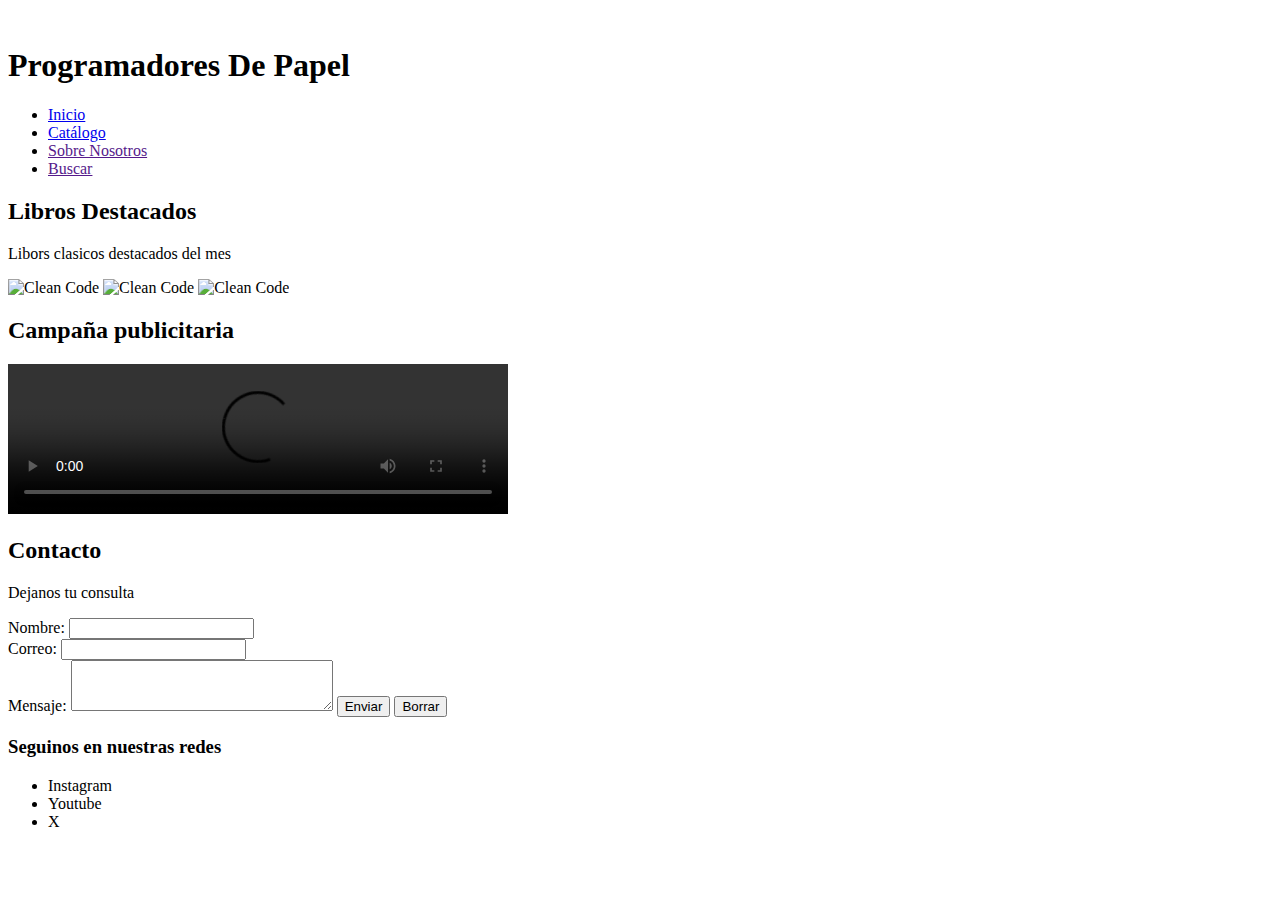
==== index.html @ 06f297eb "ajustes footer" ====
<!DOCTYPE html>
<html lang="es">

<head>
    <meta charset="UTF-8">
    <meta name="viewport" content="width=device-width, initial-scale=1.0">
    <title>Programadores De Papel</title>
</head>

<body>
<!-- HEADER -->
    <header>
        <img src="images/logoPDP.png" alt="" width="100">
        <h1>Programadores De Papel</h1>
        <nav>
            <ul>
                <li><a href="index.html">Inicio</a></li>
                <li><a href="catalogo.html">Catálogo</a></li>
                <li><a href="">Sobre Nosotros</a></li>
                <!-- <li><a href="contacto.html">Contacto</a></li> -->
                <li><a href="">Buscar</a></li>
            </ul>
        </nav>
    </header>
<!-- MAIN -->
    <main>

        <!-- Sección Libros -->
        <section id="librosDestacados">
            <h2>Libros Destacados</h2>
            <p>Libors clasicos destacados del mes</p>
            <img width="250" height="350" src="./images/01_clean_code.jpg" alt="Clean Code">
            <img width="250" height="350" src="./images/02_c_programming.jpg" alt="Clean Code">
            <img width="250" height="350" src="./images/03_pragmatic_programmer.jpg" alt="Clean Code">
        </section>

        <!-- Sección video -->
        <section id="video">
            <h2>Campaña publicitaria</h2>
            <video width="500" controls>
                <source src="videos/Book.mp4" type="video/mp4">
                <track src="videos/Book.vtt" kind="subtitles" srclang="es"
                label="Español">
            </video>
        </section>

        <!-- Sección contacto -->
        <section id="contacto">
            <h2>Contacto</h2>
            <p>Dejanos tu consulta</p>
            <!-- modify this form HTML and place wherever you want your form -->
            <form action="https://formspree.io/f/xeoqazbb" method="POST">
                <label>Nombre: <input type="text" name="name" cols="25"></label><br>
                <label>Correo:  <input type="email" name="email" cols="25"></label><br>
                <label>Mensaje: <textarea name="message" rows="3" cols="30"></textarea> </label>
            <!-- your other form fields go here -->
            <button type="submit">Enviar</button>
            <button type="reset">Borrar</button>
            </form>
        </section>

    </main>
<!-- FOOTER -->
    <footer>
        <h3>Seguinos en nuestras redes</h3>  
        <ul> 
            <li>Instagram</li>
            <li>Youtube</li>
            <li>X</li>
        </ul>
    </footer>
</body>

</html>
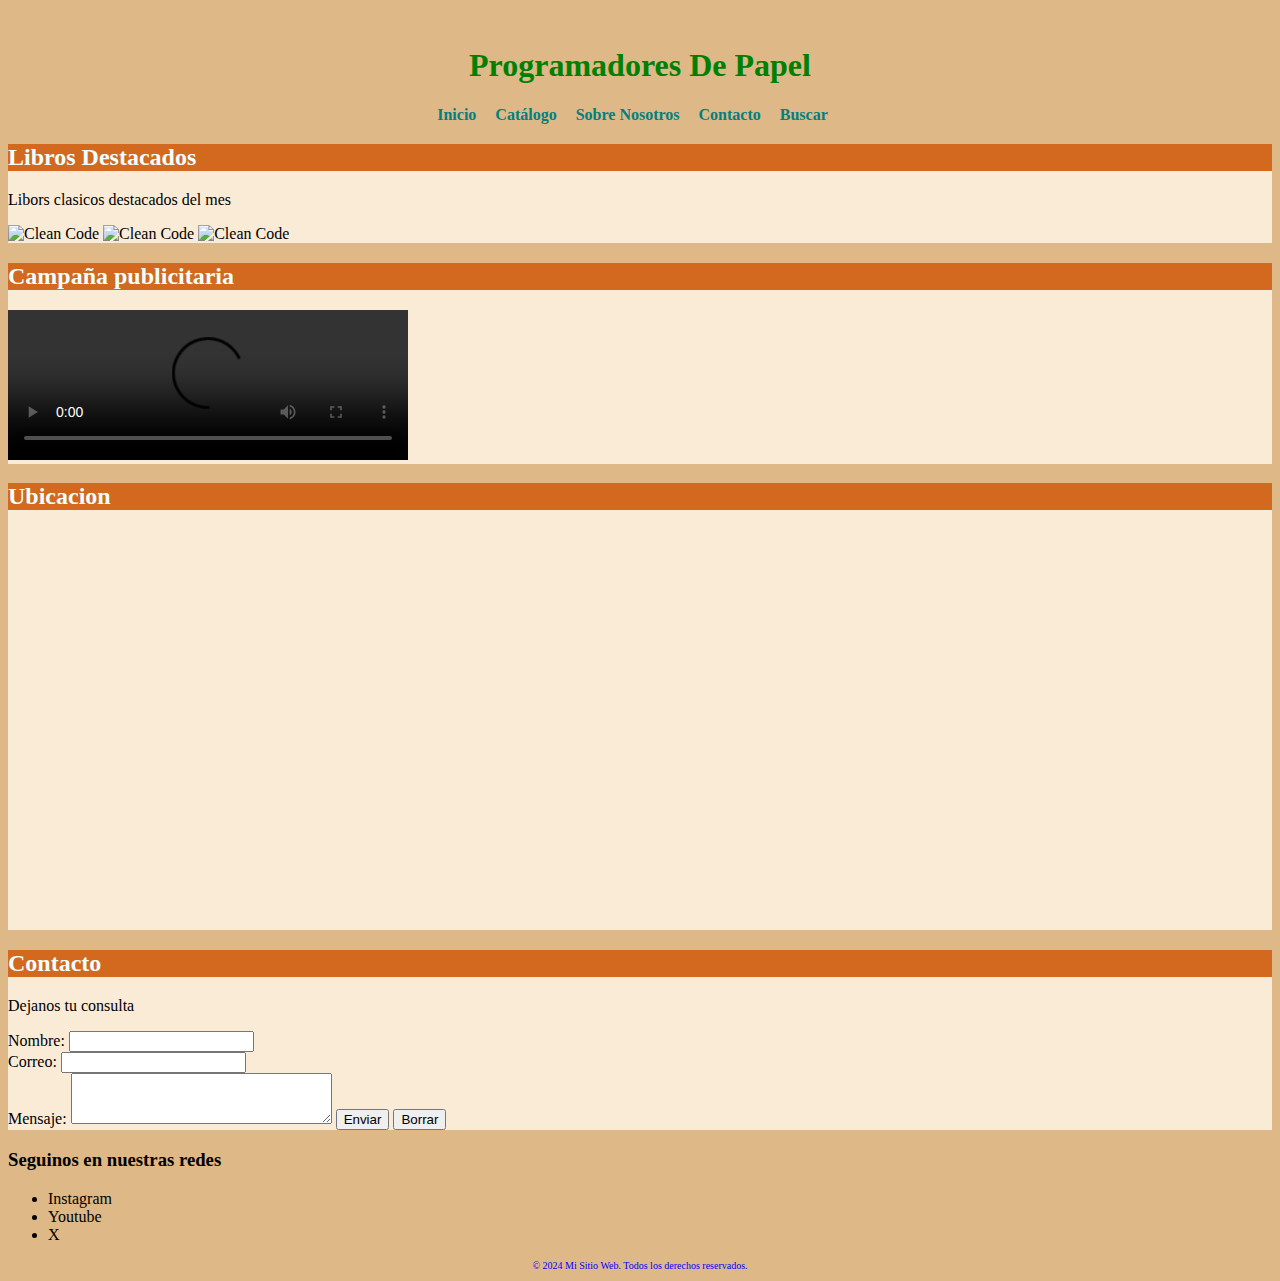
==== commit a2120de5: "se agrega ubicacion" ====
--- a/index.html
+++ b/index.html
@@ -5,6 +5,7 @@
     <meta charset="UTF-8">
     <meta name="viewport" content="width=device-width, initial-scale=1.0">
     <title>Programadores De Papel</title>
+    <link rel="stylesheet" href="styles.css">
 </head>
 
 <body>
@@ -13,12 +14,12 @@
         <img src="images/logoPDP.png" alt="" width="100">
         <h1>Programadores De Papel</h1>
         <nav>
-            <ul>
+            <ul  class="nav-list">
                 <li><a href="index.html">Inicio</a></li>
-                <li><a href="catalogo.html">Catálogo</a></li>
-                <li><a href="">Sobre Nosotros</a></li>
-                <!-- <li><a href="contacto.html">Contacto</a></li> -->
-                <li><a href="">Buscar</a></li>
+                <li><a href="#">Catálogo</a></li>
+                <li><a href="#">Sobre Nosotros</a></li>
+                <li><a href="#contacto">Contacto</a></li>
+                <li><a href="#">Buscar</a></li>
             </ul>
         </nav>
     </header>
@@ -37,11 +38,16 @@
         <!-- Sección video -->
         <section id="video">
             <h2>Campaña publicitaria</h2>
-            <video width="500" controls>
+            <video width="400" controls>
                 <source src="videos/Book.mp4" type="video/mp4">
                 <track src="videos/Book.vtt" kind="subtitles" srclang="es"
                 label="Español">
             </video>
+        </section>
+
+        <section>
+            <h2>Ubicacion</h2>
+            <div class="mapouter"><div class="gmap_canvas"><iframe width="400" height="400" id="gmap_canvas" src="https://maps.google.com/maps?q=Av.%20Rivadavia%206527/29/31,%20C1406%20GLI,%20Cdad.%20Aut%C3%B3noma%20de%20Buenos%20Aires&t=&z=13&ie=UTF8&iwloc=&output=embed" frameborder="0" scrolling="no" marginheight="0" marginwidth="0"></iframe><a href="https://123movies-to.org"></a><br><style>.mapouter{position:relative;text-align:right;height:400px;width:400px;}</style><a href="https://www.embedgooglemap.net"></a><style>.gmap_canvas {overflow:hidden;background:none!important;height:400px;width:400px;}</style></div></div>
         </section>
 
         <!-- Sección contacto -->
@@ -68,6 +74,7 @@
             <li>Youtube</li>
             <li>X</li>
         </ul>
+        <p>© 2024 Mi Sitio Web. Todos los derechos reservados.</p>
     </footer>
 </body>
 
--- a/styles.css
+++ b/styles.css
@@ -0,0 +1,46 @@
+
+
+body {
+    background-color: burlywood;
+}
+
+
+h1 {
+    color: green;
+}
+
+header {
+    text-align: center;
+}
+
+footer p {
+    color: blue;
+    font-size: 10px;
+    text-align: center;
+}
+
+.nav-list {
+    list-style-type: none;
+    padding: 0;
+}
+
+nav ul li {
+    display: inline;
+    margin-right: 15px;
+}
+
+nav a {
+    text-decoration: none;
+    color: teal;
+    font-weight: bold;
+}
+
+section {
+    background-color: antiquewhite;
+}
+
+h2 {
+    background-color:chocolate;
+    color:azure;
+
+}
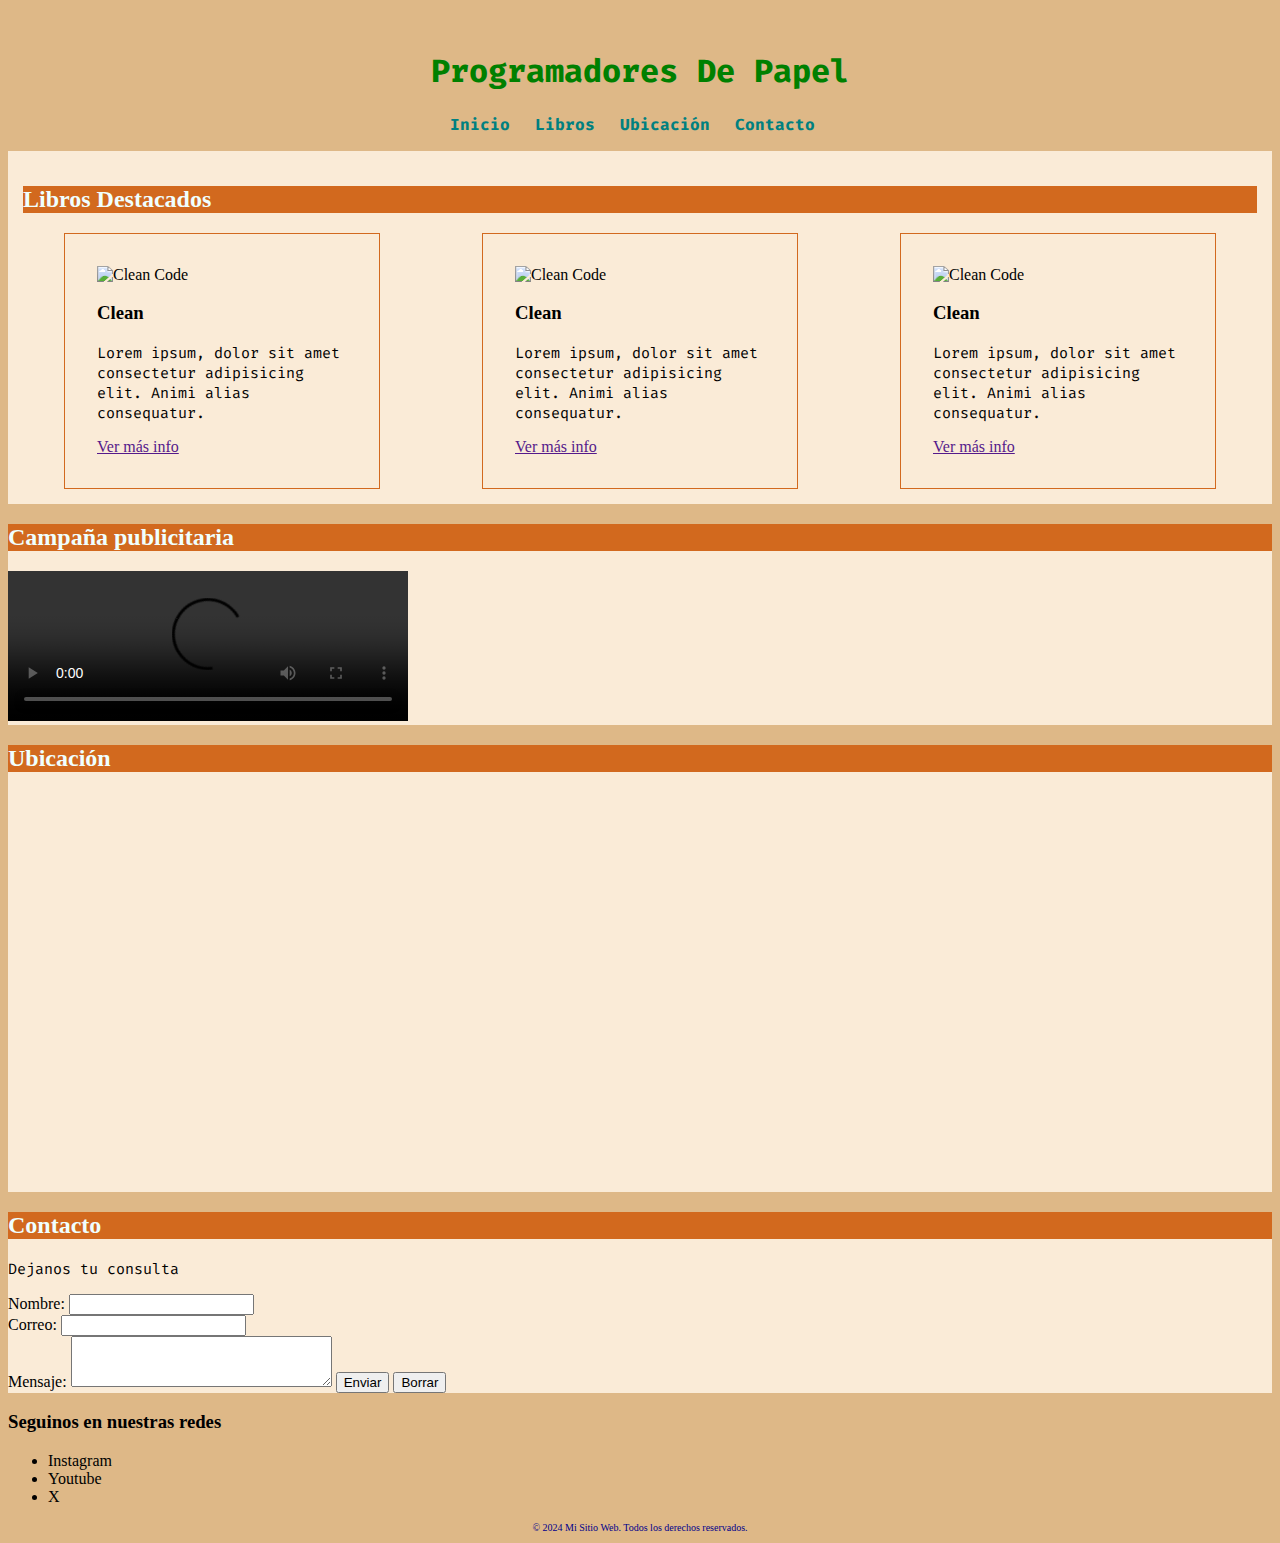
==== commit cb85d585: "se agregan fuentes" ====
--- a/index.html
+++ b/index.html
@@ -4,50 +4,98 @@
 <head>
     <meta charset="UTF-8">
     <meta name="viewport" content="width=device-width, initial-scale=1.0">
+
+    <link rel="preconnect" href="https://fonts.googleapis.com">
+    <link rel="preconnect" href="https://fonts.gstatic.com" crossorigin>
+    <link href="https://fonts.googleapis.com/css2?family=Fira+Code:wght@300..700&display=swap" rel="stylesheet">
+
+    <link rel="stylesheet" href="styles.css">
+
     <title>Programadores De Papel</title>
-    <link rel="stylesheet" href="styles.css">
 </head>
 
 <body>
-<!-- HEADER -->
+
+    <!-- HEADER -->
     <header>
         <img src="images/logoPDP.png" alt="" width="100">
-        <h1>Programadores De Papel</h1>
+        <h1 >Programadores De Papel</h1>
         <nav>
-            <ul  class="nav-list">
+            <ul class="nav-list">
                 <li><a href="index.html">Inicio</a></li>
-                <li><a href="#">Catálogo</a></li>
-                <li><a href="#">Sobre Nosotros</a></li>
+                <li><a href="#libos">Libros</a></li>
+                <li><a href="#ubicacion">Ubicación</a></li>
                 <li><a href="#contacto">Contacto</a></li>
-                <li><a href="#">Buscar</a></li>
+                <!-- <li><a href="#">Buscar</a></li> -->
             </ul>
         </nav>
     </header>
-<!-- MAIN -->
+
+    <!-- MAIN -->
     <main>
 
-        <!-- Sección Libros -->
-        <section id="librosDestacados">
+        <!-- Sección Destacados -->
+        <section id="libros">
             <h2>Libros Destacados</h2>
-            <p>Libors clasicos destacados del mes</p>
-            <img width="250" height="350" src="./images/01_clean_code.jpg" alt="Clean Code">
-            <img width="250" height="350" src="./images/02_c_programming.jpg" alt="Clean Code">
-            <img width="250" height="350" src="./images/03_pragmatic_programmer.jpg" alt="Clean Code">
+            <div class="tarjetas">
+                <div class="tarjeta">
+                    <img src="./images/01_clean_code.jpg" alt="Clean Code">
+                    <h3>Clean</h3>
+                    <p>Lorem ipsum, dolor sit amet consectetur adipisicing elit. Animi alias consequatur.</p>
+                    <a href="">Ver más info</a>
+                </div>
+
+                <div class="tarjeta">
+                    <img src="./images/02_c_programming.jpg" alt="Clean Code">
+                    <h3>Clean</h3>
+                    <p>Lorem ipsum, dolor sit amet consectetur adipisicing elit. Animi alias consequatur.</p>
+                    <a href="">Ver más info</a>
+                </div>
+
+                <div class="tarjeta">
+                    <img src="./images/03_pragmatic_programmer.jpg" alt="Clean Code">
+                    <h3>Clean</h3>
+                    <p>Lorem ipsum, dolor sit amet consectetur adipisicing elit. Animi alias consequatur.</p>
+                    <a href="">Ver más info</a>
+                </div>
+            </div>
         </section>
 
-        <!-- Sección video -->
+        <!-- Sección Video -->
         <section id="video">
             <h2>Campaña publicitaria</h2>
             <video width="400" controls>
                 <source src="videos/Book.mp4" type="video/mp4">
-                <track src="videos/Book.vtt" kind="subtitles" srclang="es"
-                label="Español">
+                <track src="videos/Book.vtt" kind="subtitles" srclang="es" label="Español"></div>
             </video>
         </section>
 
-        <section>
-            <h2>Ubicacion</h2>
-            <div class="mapouter"><div class="gmap_canvas"><iframe width="400" height="400" id="gmap_canvas" src="https://maps.google.com/maps?q=Av.%20Rivadavia%206527/29/31,%20C1406%20GLI,%20Cdad.%20Aut%C3%B3noma%20de%20Buenos%20Aires&t=&z=13&ie=UTF8&iwloc=&output=embed" frameborder="0" scrolling="no" marginheight="0" marginwidth="0"></iframe><a href="https://123movies-to.org"></a><br><style>.mapouter{position:relative;text-align:right;height:400px;width:400px;}</style><a href="https://www.embedgooglemap.net"></a><style>.gmap_canvas {overflow:hidden;background:none!important;height:400px;width:400px;}</style></div></div>
+        <!-- Sección Ubicacion -->
+        <section id="ubicacion">
+            <h2>Ubicación</h2>
+            <div class="mapouter">
+                <div class="gmap_canvas"><iframe width="400" height="400" id="gmap_canvas"
+                        src="https://maps.google.com/maps?q=Av.%20Rivadavia%206527/29/31,%20C1406%20GLI,%20Cdad.%20Aut%C3%B3noma%20de%20Buenos%20Aires&t=&z=13&ie=UTF8&iwloc=&output=embed"
+                        frameborder="0" scrolling="no" marginheight="0" marginwidth="0"></iframe><a
+                        href="https://123movies-to.org"></a><br>
+                    <style>
+                        .mapouter {
+                            position: relative;
+                            text-align: right;
+                            height: 400px;
+                            width: 400px;
+                        }
+                    </style><a href="https://www.embedgooglemap.net"></a>
+                    <style>
+                        .gmap_canvas {
+                            overflow: hidden;
+                            background: none !important;
+                            height: 400px;
+                            width: 400px;
+                        }
+                    </style>
+                </div>
+            </div>
         </section>
 
         <!-- Sección contacto -->
@@ -57,19 +105,20 @@
             <!-- modify this form HTML and place wherever you want your form -->
             <form action="https://formspree.io/f/xeoqazbb" method="POST">
                 <label>Nombre: <input type="text" name="name" cols="25"></label><br>
-                <label>Correo:  <input type="email" name="email" cols="25"></label><br>
+                <label>Correo: <input type="email" name="email" cols="25"></label><br>
                 <label>Mensaje: <textarea name="message" rows="3" cols="30"></textarea> </label>
-            <!-- your other form fields go here -->
-            <button type="submit">Enviar</button>
-            <button type="reset">Borrar</button>
+                <!-- your other form fields go here -->
+                <button type="submit">Enviar</button>
+                <button type="reset">Borrar</button>
             </form>
         </section>
 
     </main>
-<!-- FOOTER -->
+
+    <!-- FOOTER -->
     <footer>
-        <h3>Seguinos en nuestras redes</h3>  
-        <ul> 
+        <h3>Seguinos en nuestras redes</h3>
+        <ul>
             <li>Instagram</li>
             <li>Youtube</li>
             <li>X</li>
--- a/styles.css
+++ b/styles.css
@@ -1,46 +1,76 @@
-
-
 body {
-    background-color: burlywood;
+  background-color: burlywood;
 }
 
-
 h1 {
-    color: green;
+  color: green;
 }
 
 header {
-    text-align: center;
+  text-align: center;
 }
 
 footer p {
-    color: blue;
-    font-size: 10px;
-    text-align: center;
+  color: darkblue;
+  font-size: 10px;
+  text-align: center;
 }
 
 .nav-list {
-    list-style-type: none;
-    padding: 0;
+  list-style-type: none;
+  padding: 0;
 }
 
 nav ul li {
-    display: inline;
-    margin-right: 15px;
+  display: inline;
+  margin-right: 15px;
 }
 
 nav a {
-    text-decoration: none;
-    color: teal;
-    font-weight: bold;
+  text-decoration: none;
+  color: teal;
+  font-weight: bold;
 }
 
 section {
-    background-color: antiquewhite;
+  background-color: antiquewhite;
 }
 
 h2 {
-    background-color:chocolate;
-    color:azure;
+  background-color: chocolate;
+  color: azure;
+}
 
+#libros {
+  margin-top: 5px;
+  padding: 15px;
 }
+
+#libros img {
+  /* width: 250px; */
+  height: 350px;
+  width: 100%;
+}
+
+.tarjetas {
+  display: flex;
+  /* flex-direction: row; */
+  flex-wrap: wrap;
+  justify-content: space-around;
+  gap: 20px;
+}
+
+.tarjeta {
+  border: 1px solid chocolate;
+  padding: 2rem;
+  width: 250px;
+}
+
+header{
+    font-family: "Fira Code", monospace;
+  }
+
+main p {
+    font-family: "Fira Code", monospace;
+    font-size: 15px;
+}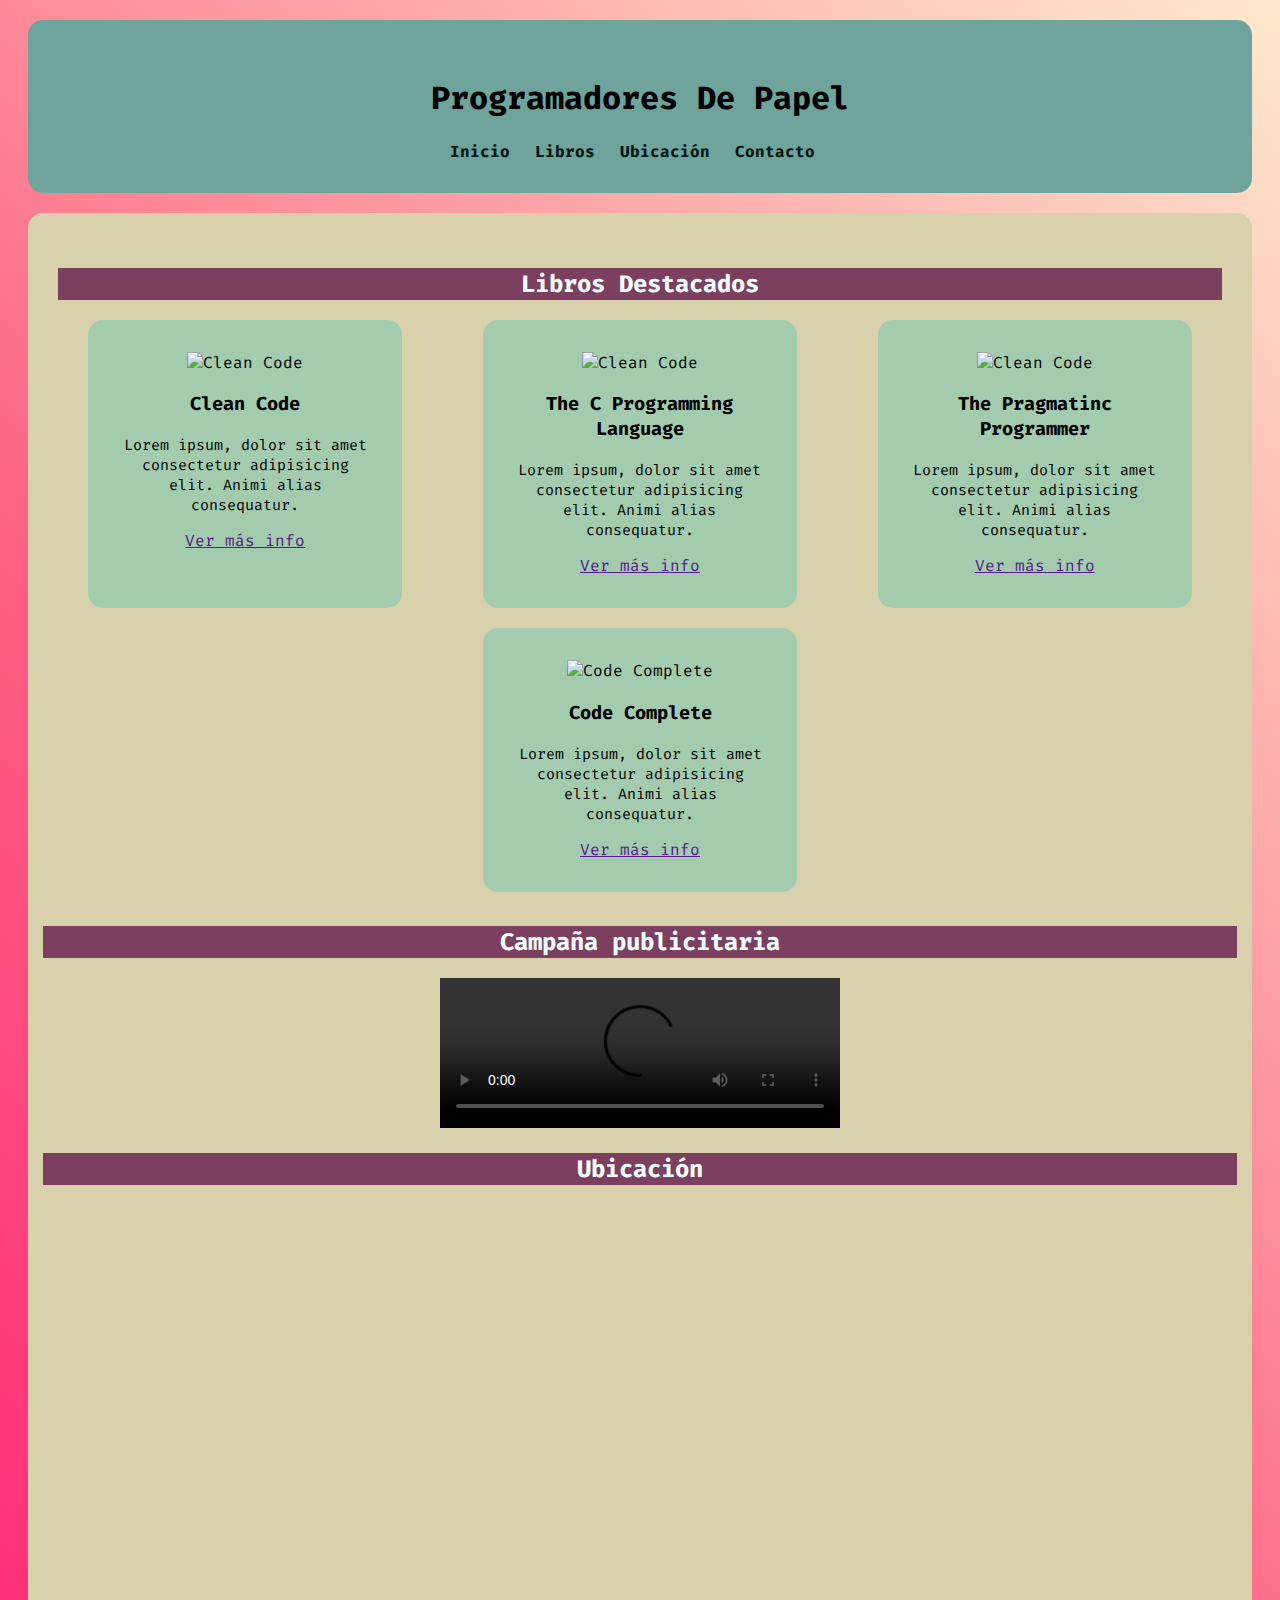
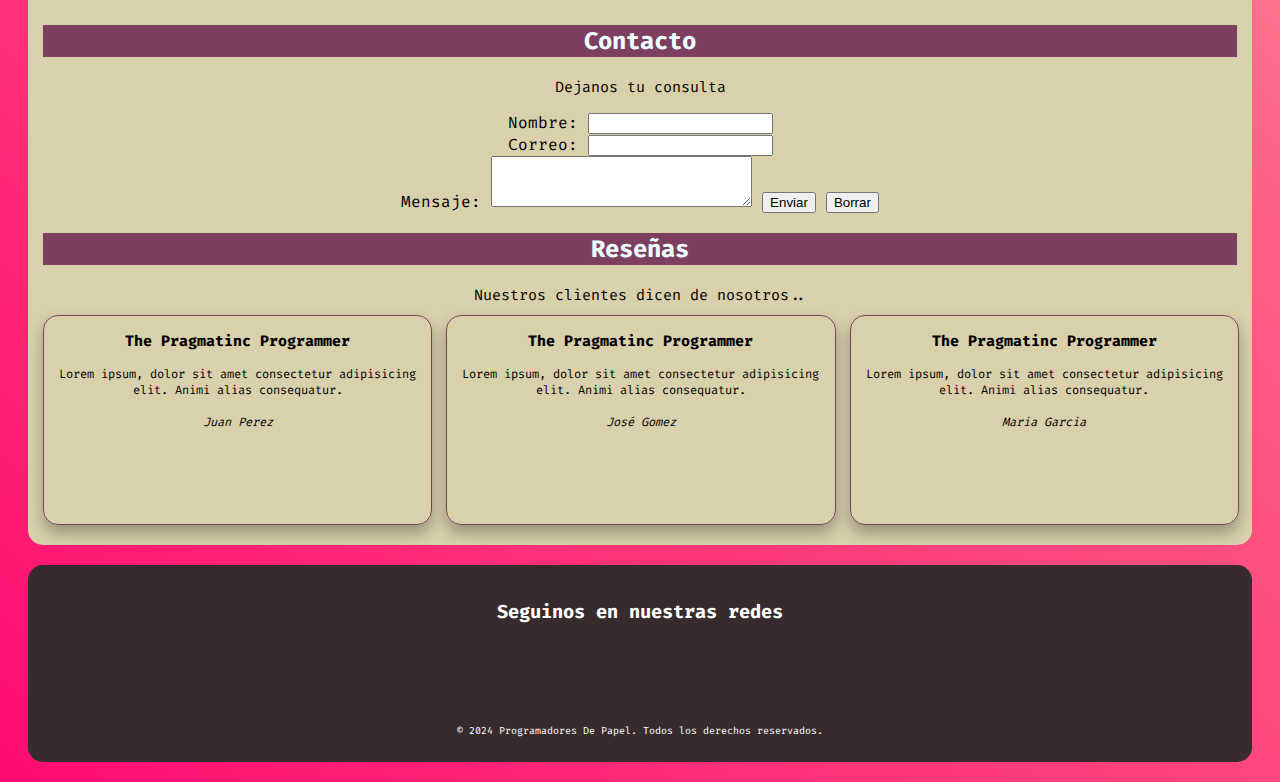
==== commit e535b778: "ajustes css" ====
--- a/index.html
+++ b/index.html
@@ -8,6 +8,8 @@
     <link rel="preconnect" href="https://fonts.googleapis.com">
     <link rel="preconnect" href="https://fonts.gstatic.com" crossorigin>
     <link href="https://fonts.googleapis.com/css2?family=Fira+Code:wght@300..700&display=swap" rel="stylesheet">
+
+    <link rel="stylesheet" href="https://cdnjs.cloudflare.com/ajax/libs/font-awesome/6.6.0/css/all.min.css" integrity="sha512-Kc323vGBEqzTmouAECnVceyQqyqdsSiqLQISBL29aUW4U/M7pSPA/gEUZQqv1cwx4OnYxTxve5UMg5GT6L4JJg==" crossorigin="anonymous" referrerpolicy="no-referrer" />
 
     <link rel="stylesheet" href="styles.css">
 
@@ -40,21 +42,28 @@
             <div class="tarjetas">
                 <div class="tarjeta">
                     <img src="./images/01_clean_code.jpg" alt="Clean Code">
-                    <h3>Clean</h3>
+                    <h3>Clean Code</h3>
                     <p>Lorem ipsum, dolor sit amet consectetur adipisicing elit. Animi alias consequatur.</p>
                     <a href="">Ver más info</a>
                 </div>
 
                 <div class="tarjeta">
                     <img src="./images/02_c_programming.jpg" alt="Clean Code">
-                    <h3>Clean</h3>
+                    <h3>The C Programming Language</h3>
                     <p>Lorem ipsum, dolor sit amet consectetur adipisicing elit. Animi alias consequatur.</p>
                     <a href="">Ver más info</a>
                 </div>
 
                 <div class="tarjeta">
                     <img src="./images/03_pragmatic_programmer.jpg" alt="Clean Code">
-                    <h3>Clean</h3>
+                    <h3>The Pragmatinc Programmer</h3>
+                    <p>Lorem ipsum, dolor sit amet consectetur adipisicing elit. Animi alias consequatur.</p>
+                    <a href="">Ver más info</a>
+                </div>
+
+                <div class="tarjeta">
+                    <img src="./images/04_code_complete.jpg" alt="Code Complete">
+                    <h3>Code Complete</h3>
                     <p>Lorem ipsum, dolor sit amet consectetur adipisicing elit. Animi alias consequatur.</p>
                     <a href="">Ver más info</a>
                 </div>
@@ -66,7 +75,7 @@
             <h2>Campaña publicitaria</h2>
             <video width="400" controls>
                 <source src="videos/Book.mp4" type="video/mp4">
-                <track src="videos/Book.vtt" kind="subtitles" srclang="es" label="Español"></div>
+                <track src="videos/Book.vtt" kind="subtitles" srclang="es" label="Etarjetasspañol"></div>
             </video>
         </section>
 
@@ -113,18 +122,49 @@
             </form>
         </section>
 
+
+        <section>
+            <h2>Reseñas</h2>
+            <p>Nuestros clientes dicen de nosotros..</p>
+            <div class="reseñas">
+
+                <div class="reseña">
+                    <h3>The Pragmatinc Programmer</h3>
+                    <p>Lorem ipsum, dolor sit amet consectetur adipisicing elit. Animi alias consequatur.</p>
+                    <cite>Juan Perez</cite>
+                </div>
+
+                <div class="reseña">
+                    <h3>The Pragmatinc Programmer</h3>
+                    <p>Lorem ipsum, dolor sit amet consectetur adipisicing elit. Animi alias consequatur.</p>
+                    <cite>José Gomez</cite>
+                </div>
+
+                <div class="reseña">
+                    <h3>The Pragmatinc Programmer</h3>
+                    <p>Lorem ipsum, dolor sit amet consectetur adipisicing elit. Animi alias consequatur.</p>
+                    <cite>Maria Garcia</cite>
+                </div>
+            </div>
+
+            </div>
+        </section>
+
     </main>
 
     <!-- FOOTER -->
     <footer>
         <h3>Seguinos en nuestras redes</h3>
-        <ul>
-            <li>Instagram</li>
-            <li>Youtube</li>
-            <li>X</li>
-        </ul>
-        <p>© 2024 Mi Sitio Web. Todos los derechos reservados.</p>
+
+        <div class="redes">
+            <ul>
+                <li><i class="fa-brands fa-square-x-twitter"></i> </li>
+                <li><i class="fa-brands fa-square-instagram"></i> </li>
+                <li><i class="fa-brands fa-youtube"> </i> </li>
+                <li><i class="fa-brands fa-linkedin"></i> </i> </li>
+             </ul>
+        </div>
+        <p>© 2024 Programadores De Papel. Todos los derechos reservados.</p>
     </footer>
 </body>
-
 </html>--- a/styles.css
+++ b/styles.css
@@ -1,19 +1,24 @@
 body {
-  background-color: burlywood;
+  /* background-color: burlywood; */
+  /* background: linear-gradient(to right, #ff7e5f, #feb47b); */
+  background: linear-gradient(45deg, #ff0c71, #fd6084, #ffeacc);
+  font-family: "Fira Code", monospace;
+}
+
+
+/* ----------------------- header ----------------------- */
+
+header {
+  text-align: center;
+  margin: 20px;
+  padding: 15px;
+  border: 2px;
+  background-color: #6ea49b;
+  border-radius: 15px;
 }
 
 h1 {
-  color: green;
-}
-
-header {
-  text-align: center;
-}
-
-footer p {
-  color: darkblue;
-  font-size: 10px;
-  text-align: center;
+  color:black;
 }
 
 .nav-list {
@@ -28,16 +33,27 @@
 
 nav a {
   text-decoration: none;
-  color: teal;
+  color: rgb(2, 22, 22);
   font-weight: bold;
 }
 
-section {
-  background-color: antiquewhite;
+/* ----------------------- mian ----------------------- */
+
+main {
+  text-align: center;
+  margin: 20px;
+  padding: 15px;
+  border: 2px;
+  background-color: #d9d0ac;
+  border-radius: 15px;
+}
+
+main p {
+  font-size: 15px;
 }
 
 h2 {
-  background-color: chocolate;
+  background-color: #7d3f60;
   color: azure;
 }
 
@@ -54,6 +70,7 @@
 
 .tarjetas {
   display: flex;
+
   /* flex-direction: row; */
   flex-wrap: wrap;
   justify-content: space-around;
@@ -61,16 +78,86 @@
 }
 
 .tarjeta {
-  border: 1px solid chocolate;
+  /* border: 1px solid #7d3f60; */
   padding: 2rem;
   width: 250px;
+  background-color: #a3ccaf;
+  border-radius: 15px;
 }
 
-header{
-    font-family: "Fira Code", monospace;
-  }
+.reseñas {
+  display: grid;
+  /* grid-template-columns: repeat(3, 1fr); */
+  grid-template-columns: repeat(auto-fit, minmax(150px, 1fr));
+  gap: 1rem;
+  height: 100%;
+  transform: translateY(-5px);
+}
 
-main p {
-    font-family: "Fira Code", monospace;
-    font-size: 15px;
-}+.reseñas h3 {
+  font-size: 15px;
+}
+
+
+.reseña {
+  width: 100%;
+  height: 13rem;
+  border: 1px solid  #7d3f60;
+  border-radius: 15px;
+  transition: transform 0.3s;
+  box-shadow: 0 8px 15px rgba(0, 0, 0, 0.3);
+
+}
+
+.reseña:hover{
+  transform: translateY(-5px);
+}
+
+.reseña p {
+  font-size: 12px;
+}
+
+.reseña cite {
+  font-size: 12px;
+}
+
+
+
+
+
+
+/* ----------------------- footer ----------------------- */
+
+footer {
+  text-align: center;
+  margin: 20px;
+  padding: 15px;
+  border: 2px;
+  background-color: #372b2e;
+  border-radius: 15px;
+}
+
+footer p {
+  color: white;
+  font-size: 10px;
+
+}
+
+footer ul li {
+  list-style-type: none;
+  padding: 0;
+  display: inline;
+  margin-right: 10px;
+  color: white;
+  font-size: 30px;
+}
+
+footer h3 {
+  color: white;
+}
+
+.redes {
+  display: flex;
+  justify-content: space-around;
+}
+
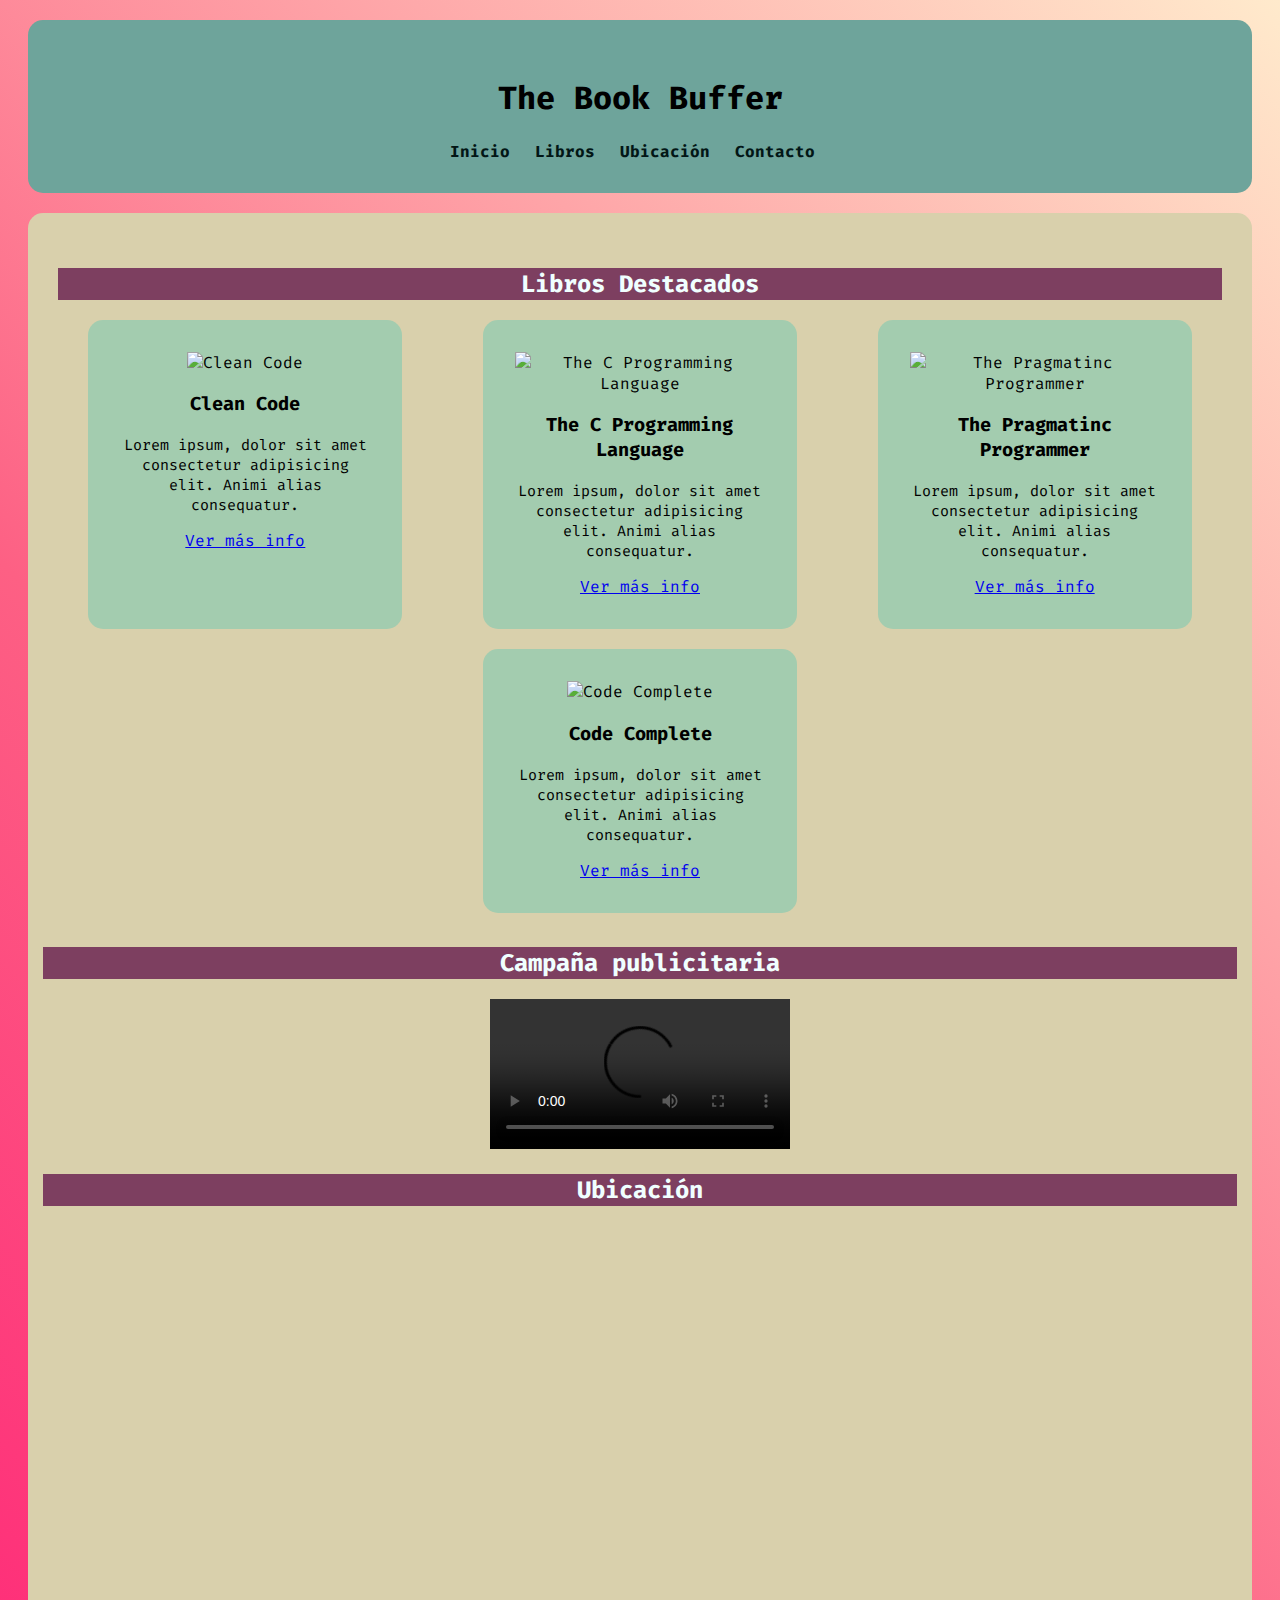
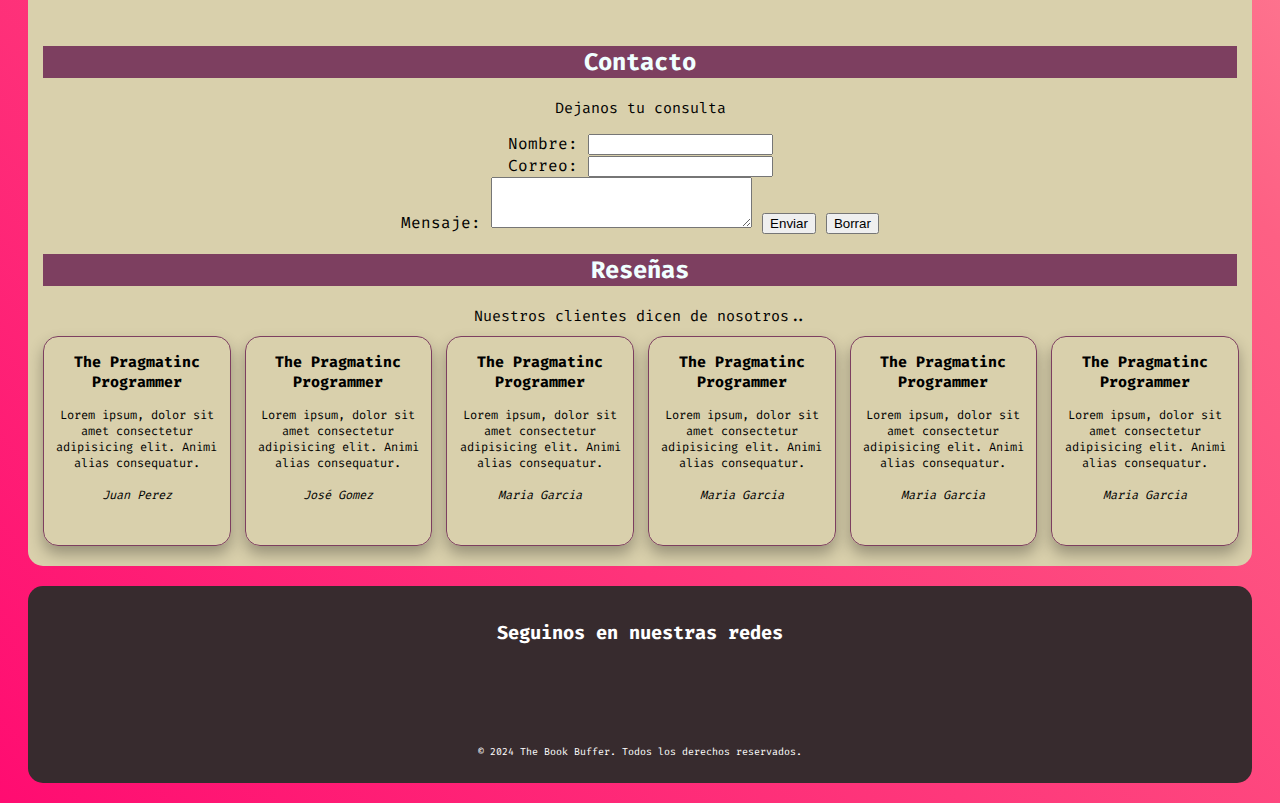
==== commit a74b3c82: "se implementa js" ====
--- a/index.html
+++ b/index.html
@@ -12,8 +12,9 @@
     <link rel="stylesheet" href="https://cdnjs.cloudflare.com/ajax/libs/font-awesome/6.6.0/css/all.min.css" integrity="sha512-Kc323vGBEqzTmouAECnVceyQqyqdsSiqLQISBL29aUW4U/M7pSPA/gEUZQqv1cwx4OnYxTxve5UMg5GT6L4JJg==" crossorigin="anonymous" referrerpolicy="no-referrer" />
 
     <link rel="stylesheet" href="styles.css">
+    <script src="scripts.js"></script>
 
-    <title>Programadores De Papel</title>
+    <title>The Book Buffer</title>
 </head>
 
 <body>
@@ -21,7 +22,7 @@
     <!-- HEADER -->
     <header>
         <img src="images/logoPDP.png" alt="" width="100">
-        <h1 >Programadores De Papel</h1>
+        <h1 >The Book Buffer</h1>
         <nav>
             <ul class="nav-list">
                 <li><a href="index.html">Inicio</a></li>
@@ -36,44 +37,15 @@
     <!-- MAIN -->
     <main>
 
-        <!-- Sección Destacados -->
         <section id="libros">
             <h2>Libros Destacados</h2>
-            <div class="tarjetas">
-                <div class="tarjeta">
-                    <img src="./images/01_clean_code.jpg" alt="Clean Code">
-                    <h3>Clean Code</h3>
-                    <p>Lorem ipsum, dolor sit amet consectetur adipisicing elit. Animi alias consequatur.</p>
-                    <a href="">Ver más info</a>
-                </div>
-
-                <div class="tarjeta">
-                    <img src="./images/02_c_programming.jpg" alt="Clean Code">
-                    <h3>The C Programming Language</h3>
-                    <p>Lorem ipsum, dolor sit amet consectetur adipisicing elit. Animi alias consequatur.</p>
-                    <a href="">Ver más info</a>
-                </div>
-
-                <div class="tarjeta">
-                    <img src="./images/03_pragmatic_programmer.jpg" alt="Clean Code">
-                    <h3>The Pragmatinc Programmer</h3>
-                    <p>Lorem ipsum, dolor sit amet consectetur adipisicing elit. Animi alias consequatur.</p>
-                    <a href="">Ver más info</a>
-                </div>
-
-                <div class="tarjeta">
-                    <img src="./images/04_code_complete.jpg" alt="Code Complete">
-                    <h3>Code Complete</h3>
-                    <p>Lorem ipsum, dolor sit amet consectetur adipisicing elit. Animi alias consequatur.</p>
-                    <a href="">Ver más info</a>
-                </div>
-            </div>
+            <div class="tarjetas"></div> 
         </section>
 
         <!-- Sección Video -->
         <section id="video">
             <h2>Campaña publicitaria</h2>
-            <video width="400" controls>
+            <video controls>
                 <source src="videos/Book.mp4" type="video/mp4">
                 <track src="videos/Book.vtt" kind="subtitles" srclang="es" label="Etarjetasspañol"></div>
             </video>
@@ -145,6 +117,25 @@
                     <p>Lorem ipsum, dolor sit amet consectetur adipisicing elit. Animi alias consequatur.</p>
                     <cite>Maria Garcia</cite>
                 </div>
+
+                <div class="reseña">
+                    <h3>The Pragmatinc Programmer</h3>
+                    <p>Lorem ipsum, dolor sit amet consectetur adipisicing elit. Animi alias consequatur.</p>
+                    <cite>Maria Garcia</cite>
+                </div>
+                <div class="reseña">
+                    <h3>The Pragmatinc Programmer</h3>
+                    <p>Lorem ipsum, dolor sit amet consectetur adipisicing elit. Animi alias consequatur.</p>
+                    <cite>Maria Garcia</cite>
+                </div>
+
+                <div class="reseña">
+                    <h3>The Pragmatinc Programmer</h3>
+                    <p>Lorem ipsum, dolor sit amet consectetur adipisicing elit. Animi alias consequatur.</p>
+                    <cite>Maria Garcia</cite>
+                </div>
+
+
             </div>
 
             </div>
@@ -164,7 +155,7 @@
                 <li><i class="fa-brands fa-linkedin"></i> </i> </li>
              </ul>
         </div>
-        <p>© 2024 Programadores De Papel. Todos los derechos reservados.</p>
+        <p>© 2024 The Book Buffer. Todos los derechos reservados.</p>
     </footer>
 </body>
 </html>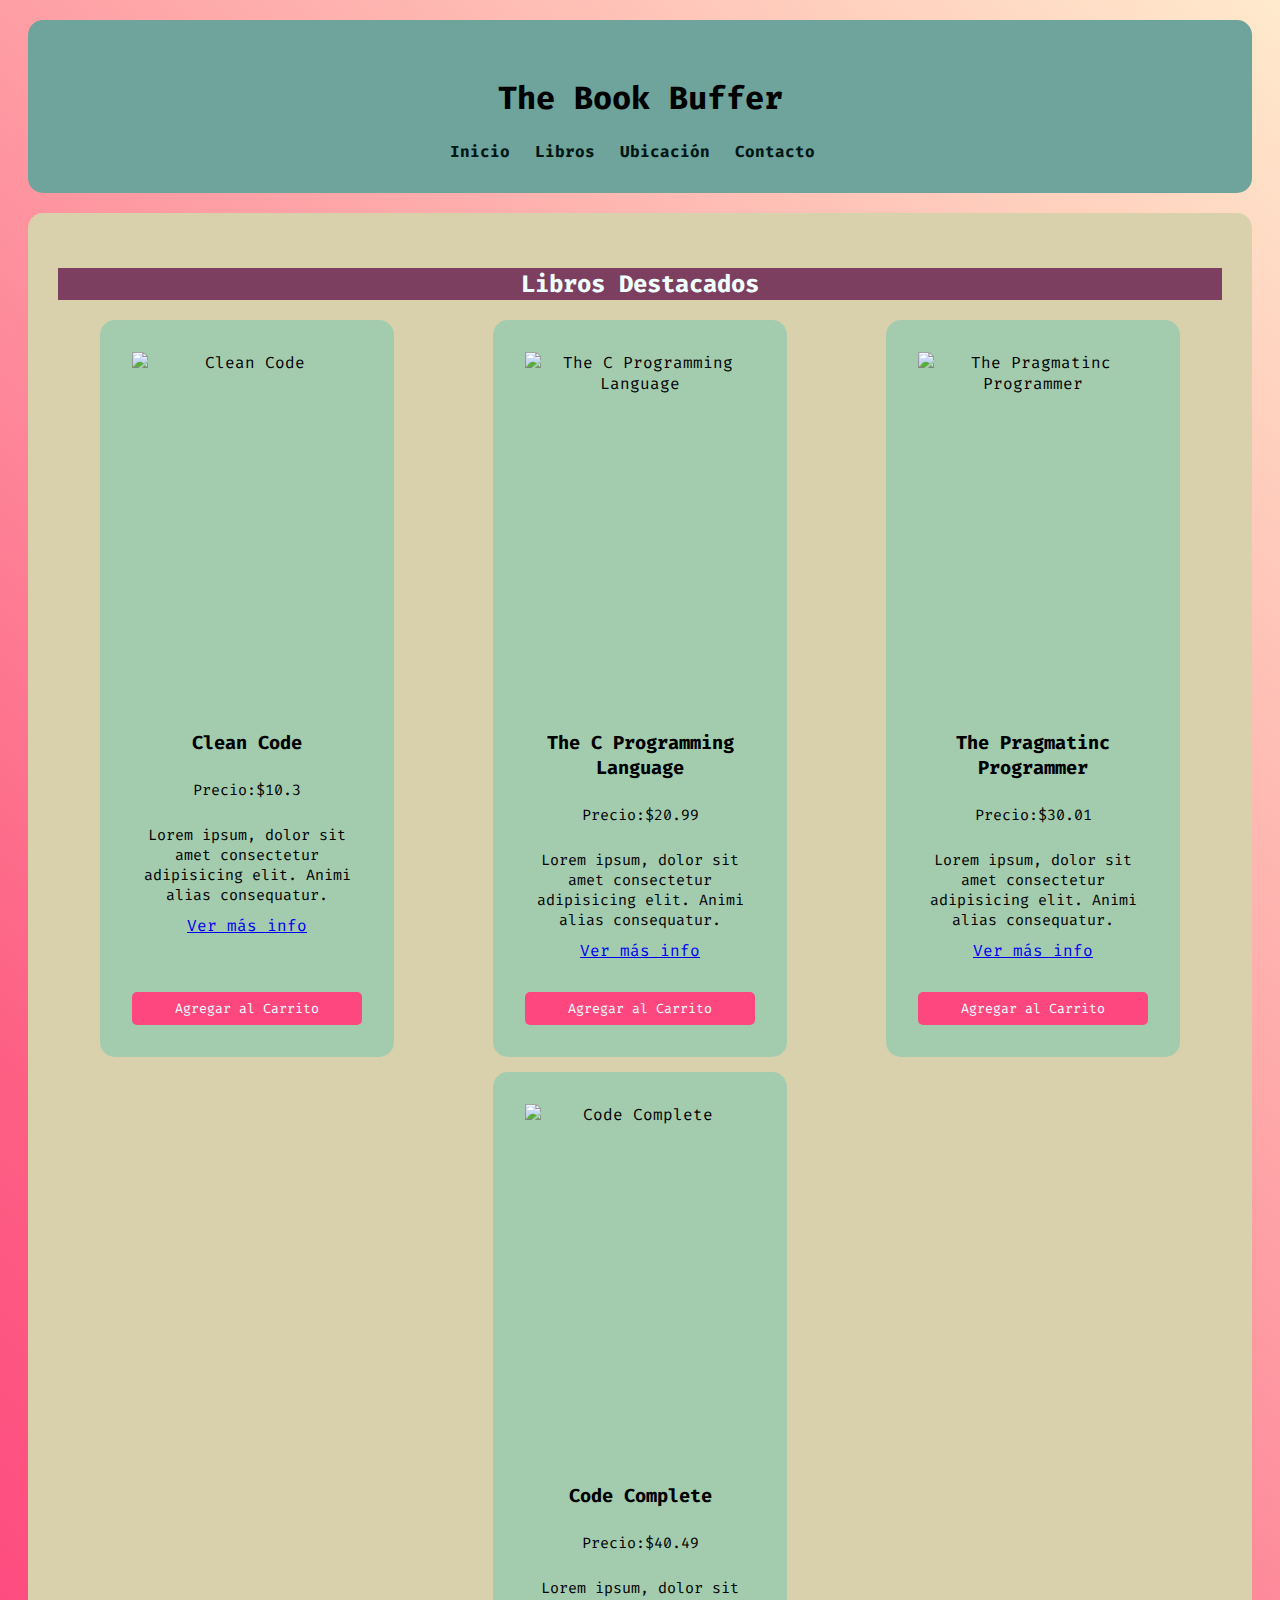
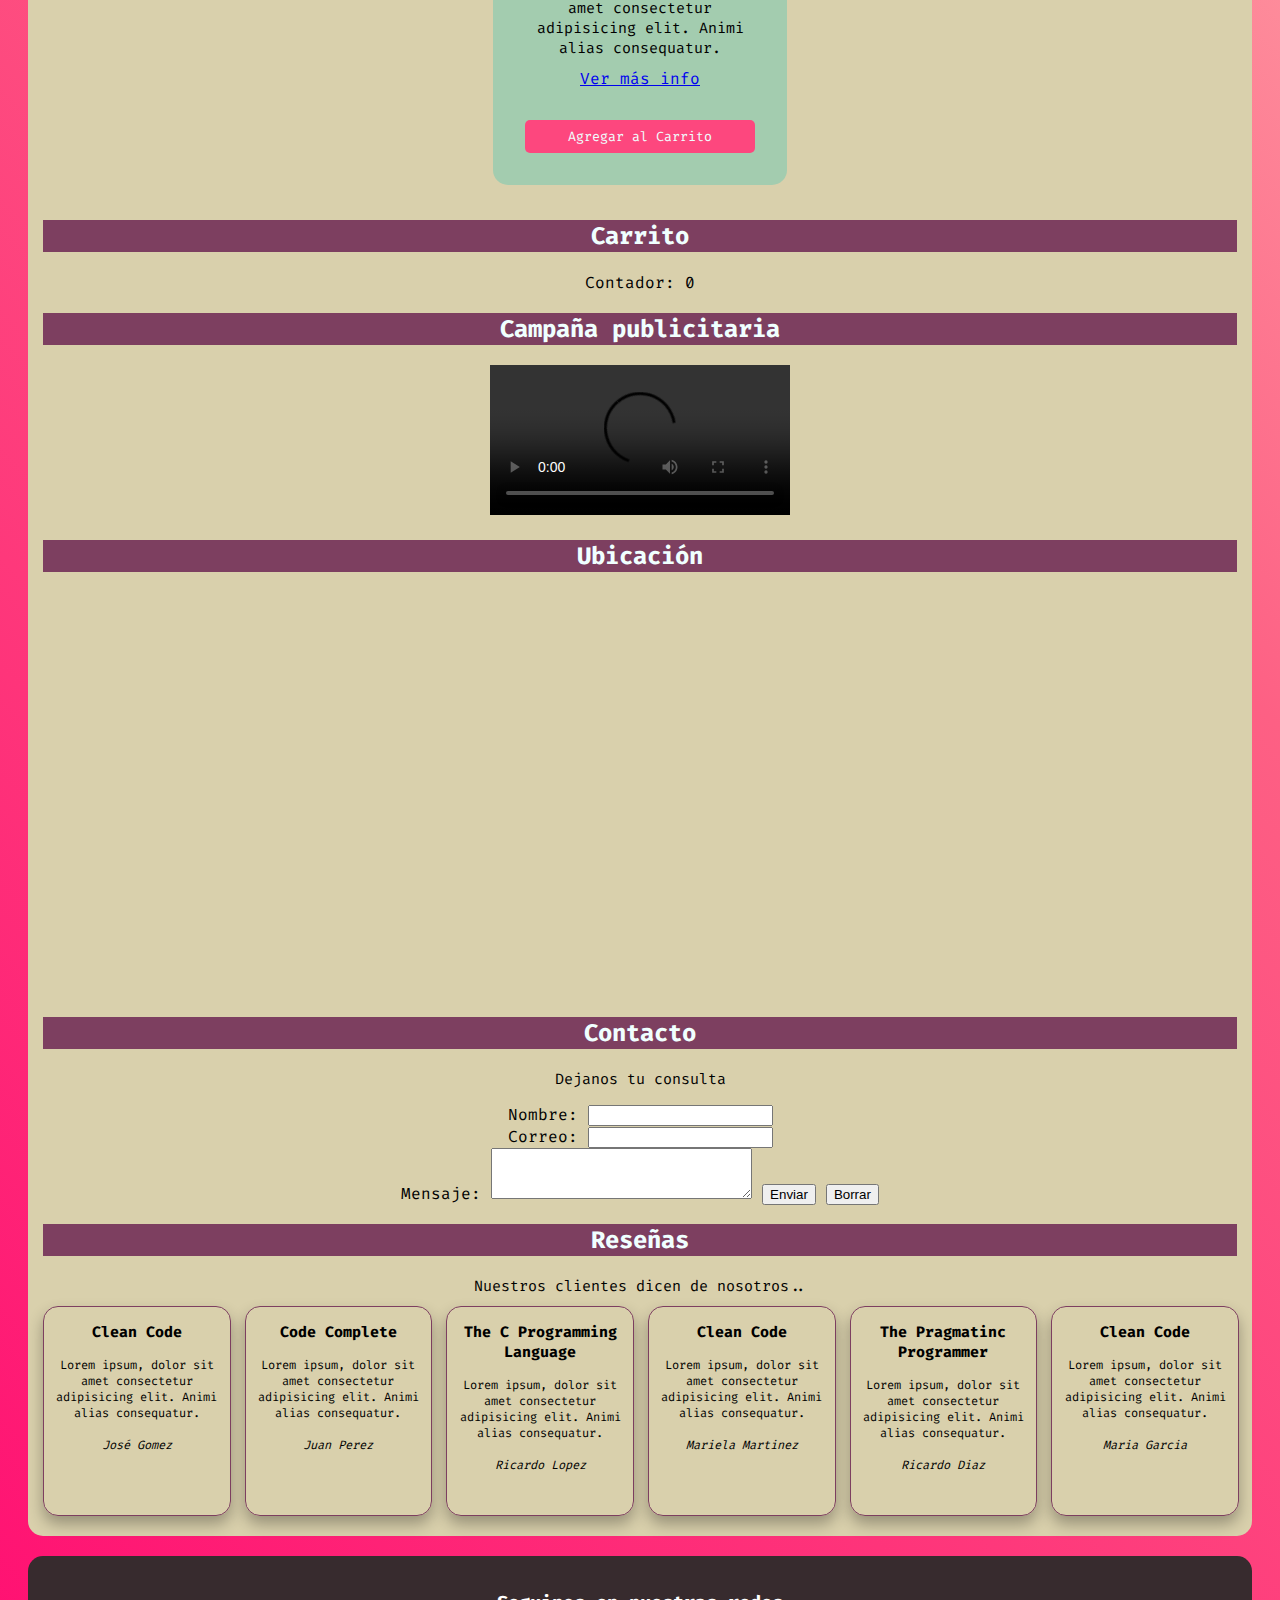
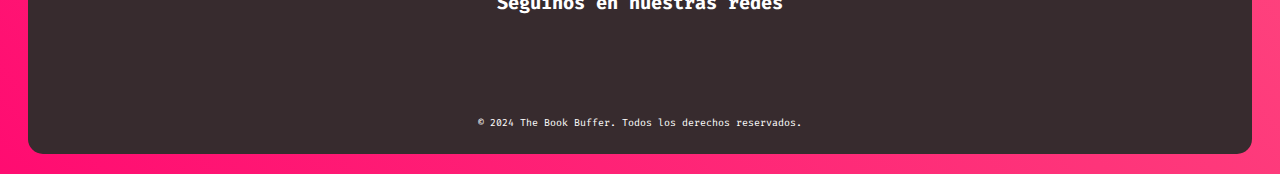
==== commit 67391f1d: "boton agregar" ====
--- a/index.html
+++ b/index.html
@@ -9,10 +9,12 @@
     <link rel="preconnect" href="https://fonts.gstatic.com" crossorigin>
     <link href="https://fonts.googleapis.com/css2?family=Fira+Code:wght@300..700&display=swap" rel="stylesheet">
 
-    <link rel="stylesheet" href="https://cdnjs.cloudflare.com/ajax/libs/font-awesome/6.6.0/css/all.min.css" integrity="sha512-Kc323vGBEqzTmouAECnVceyQqyqdsSiqLQISBL29aUW4U/M7pSPA/gEUZQqv1cwx4OnYxTxve5UMg5GT6L4JJg==" crossorigin="anonymous" referrerpolicy="no-referrer" />
+    <link rel="stylesheet" href="https://cdnjs.cloudflare.com/ajax/libs/font-awesome/6.6.0/css/all.min.css"
+        integrity="sha512-Kc323vGBEqzTmouAECnVceyQqyqdsSiqLQISBL29aUW4U/M7pSPA/gEUZQqv1cwx4OnYxTxve5UMg5GT6L4JJg=="
+        crossorigin="anonymous" referrerpolicy="no-referrer" />
 
     <link rel="stylesheet" href="styles.css">
-    <script src="scripts.js"></script>
+
 
     <title>The Book Buffer</title>
 </head>
@@ -22,7 +24,7 @@
     <!-- HEADER -->
     <header>
         <img src="images/logoPDP.png" alt="" width="100">
-        <h1 >The Book Buffer</h1>
+        <h1>The Book Buffer</h1>
         <nav>
             <ul class="nav-list">
                 <li><a href="index.html">Inicio</a></li>
@@ -37,9 +39,17 @@
     <!-- MAIN -->
     <main>
 
+        <!-- Sección Libors -->
         <section id="libros">
             <h2>Libros Destacados</h2>
-            <div class="tarjetas"></div> 
+            <div class="tarjetas"></div>
+        </section>
+
+        <!-- Sección Carrito -->
+        <section id="carrito">
+            <h2>Carrito</h2>
+            <label for="">Contador: </label>
+            <label id="lblContador" for="">0</label>
         </section>
 
         <!-- Sección Video -->
@@ -47,7 +57,8 @@
             <h2>Campaña publicitaria</h2>
             <video controls>
                 <source src="videos/Book.mp4" type="video/mp4">
-                <track src="videos/Book.vtt" kind="subtitles" srclang="es" label="Etarjetasspañol"></div>
+                <track src="videos/Book.vtt" kind="subtitles" srclang="es" label="Etarjetasspañol">
+                </div>
             </video>
         </section>
 
@@ -94,53 +105,12 @@
             </form>
         </section>
 
-
         <section>
             <h2>Reseñas</h2>
             <p>Nuestros clientes dicen de nosotros..</p>
             <div class="reseñas">
-
-                <div class="reseña">
-                    <h3>The Pragmatinc Programmer</h3>
-                    <p>Lorem ipsum, dolor sit amet consectetur adipisicing elit. Animi alias consequatur.</p>
-                    <cite>Juan Perez</cite>
-                </div>
-
-                <div class="reseña">
-                    <h3>The Pragmatinc Programmer</h3>
-                    <p>Lorem ipsum, dolor sit amet consectetur adipisicing elit. Animi alias consequatur.</p>
-                    <cite>José Gomez</cite>
-                </div>
-
-                <div class="reseña">
-                    <h3>The Pragmatinc Programmer</h3>
-                    <p>Lorem ipsum, dolor sit amet consectetur adipisicing elit. Animi alias consequatur.</p>
-                    <cite>Maria Garcia</cite>
-                </div>
-
-                <div class="reseña">
-                    <h3>The Pragmatinc Programmer</h3>
-                    <p>Lorem ipsum, dolor sit amet consectetur adipisicing elit. Animi alias consequatur.</p>
-                    <cite>Maria Garcia</cite>
-                </div>
-                <div class="reseña">
-                    <h3>The Pragmatinc Programmer</h3>
-                    <p>Lorem ipsum, dolor sit amet consectetur adipisicing elit. Animi alias consequatur.</p>
-                    <cite>Maria Garcia</cite>
-                </div>
-
-                <div class="reseña">
-                    <h3>The Pragmatinc Programmer</h3>
-                    <p>Lorem ipsum, dolor sit amet consectetur adipisicing elit. Animi alias consequatur.</p>
-                    <cite>Maria Garcia</cite>
-                </div>
-
-
-            </div>
-
             </div>
         </section>
-
     </main>
 
     <!-- FOOTER -->
@@ -153,9 +123,11 @@
                 <li><i class="fa-brands fa-square-instagram"></i> </li>
                 <li><i class="fa-brands fa-youtube"> </i> </li>
                 <li><i class="fa-brands fa-linkedin"></i> </i> </li>
-             </ul>
+            </ul>
         </div>
         <p>© 2024 The Book Buffer. Todos los derechos reservados.</p>
     </footer>
+    <script src="scripts.js"></script>
 </body>
+
 </html>--- a/styles.css
+++ b/styles.css
@@ -5,7 +5,6 @@
   font-family: "Fira Code", monospace;
 }
 
-
 /* ----------------------- header ----------------------- */
 
 header {
@@ -18,7 +17,7 @@
 }
 
 h1 {
-  color:black;
+  color: black;
 }
 
 .nav-list {
@@ -63,31 +62,41 @@
 }
 
 #libros img {
-  /* width: 250px; */
   height: 350px;
   width: 100%;
 }
 
 .tarjetas {
   display: flex;
-
-  /* flex-direction: row; */
   flex-wrap: wrap;
   justify-content: space-around;
-  gap: 20px;
+  gap: 15px;
 }
 
 .tarjeta {
-  /* border: 1px solid #7d3f60; */
   padding: 2rem;
-  width: 250px;
+  width: 230px;
   background-color: #a3ccaf;
   border-radius: 15px;
+  display: flex;
+  flex-direction: column;
+  justify-content: space-between;
+  min-height: 300px;
+}
+
+.tarjeta img,
+.tarjeta h3,
+.tarjeta p,
+.tarjeta a {
+  margin-bottom: 10px;
+}
+
+.tarjeta input[type="button"] {
+  margin-top: auto;
 }
 
 .reseñas {
   display: grid;
-  /* grid-template-columns: repeat(3, 1fr); */
   grid-template-columns: repeat(auto-fit, minmax(150px, 1fr));
   gap: 1rem;
   height: 100%;
@@ -98,18 +107,16 @@
   font-size: 15px;
 }
 
-
 .reseña {
   width: 100%;
   height: 13rem;
-  border: 1px solid  #7d3f60;
+  border: 1px solid #7d3f60;
   border-radius: 15px;
   transition: transform 0.3s;
   box-shadow: 0 8px 15px rgba(0, 0, 0, 0.3);
-
-}
-
-.reseña:hover{
+}
+
+.reseña:hover {
   transform: translateY(-5px);
 }
 
@@ -121,8 +128,42 @@
   font-size: 12px;
 }
 
-
-
+#ubicacion {
+  text-align: center;
+  margin: 20px auto;
+}
+
+#ubicacion .mapouter {
+  display: inline-block;
+}
+
+.btnAgregar {
+  font-family: "Fira Code", monospace;
+  background-color: #fd477e;
+  color: azure;
+  border: none;
+  padding: 0.5rem 1rem;
+  border-radius: 5px;
+  cursor: pointer;
+  transition: background-color 0.3s ease;
+  margin-top: auto;
+  width: 100%;
+  box-sizing: border-box;
+}
+
+.btnAgregar:hover {
+  background-color: #612f48;
+}
+
+.btnAgregar:active {
+  background-color: #50243a;
+  transform: scale(0.98);
+}
+
+.tarjeta input[type="button"],
+.btnAgregar {
+  margin-top: auto;
+}
 
 
 
@@ -140,7 +181,6 @@
 footer p {
   color: white;
   font-size: 10px;
-
 }
 
 footer ul li {
@@ -161,3 +201,64 @@
   justify-content: space-around;
 }
 
+/* ----------------------- @media  ----------------------- */
+
+@media (max-width: 768px) {
+  header {
+    margin: 10px;
+    padding: 10px;
+  }
+
+  .nav-list {
+    display: flex;
+    flex-direction: column;
+    align-items: center;
+  }
+
+  .nav-list li {
+    margin: 5px 0;
+  }
+
+  main {
+    margin: 10px;
+    padding: 10px;
+  }
+
+  .tarjetas {
+    flex-direction: column;
+    align-items: center;
+  }
+
+  .tarjeta {
+    width: 90%;
+    padding: 1rem;
+  }
+
+  #libros img {
+    height: auto;
+    max-width: 100%;
+  }
+
+  video {
+    height: auto;
+    max-width: 100%;
+  }
+
+  .reseñas {
+    grid-template-columns: 1fr;
+  }
+
+  .reseña {
+    width: 100%;
+    height: auto;
+  }
+
+  footer {
+    margin: 10px;
+    padding: 10px;
+  }
+
+  footer ul li {
+    font-size: 24px;
+  }
+}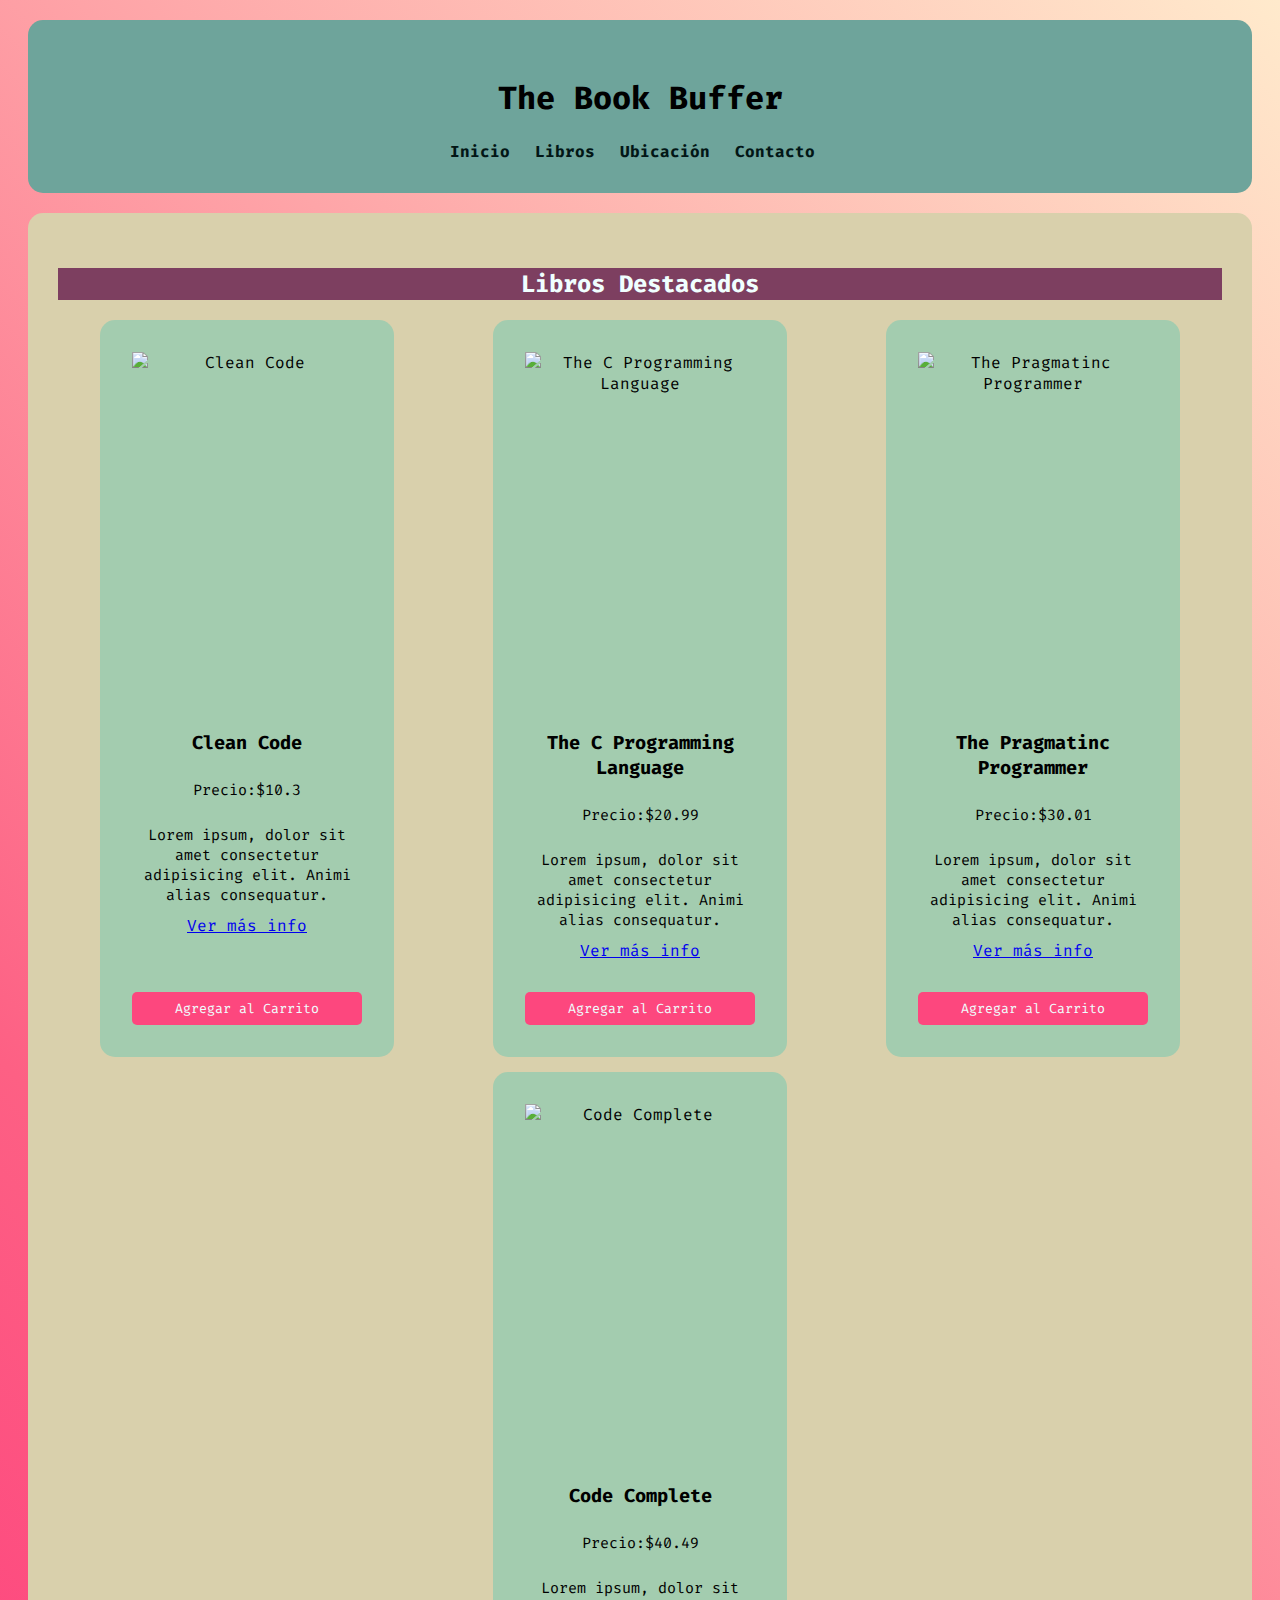
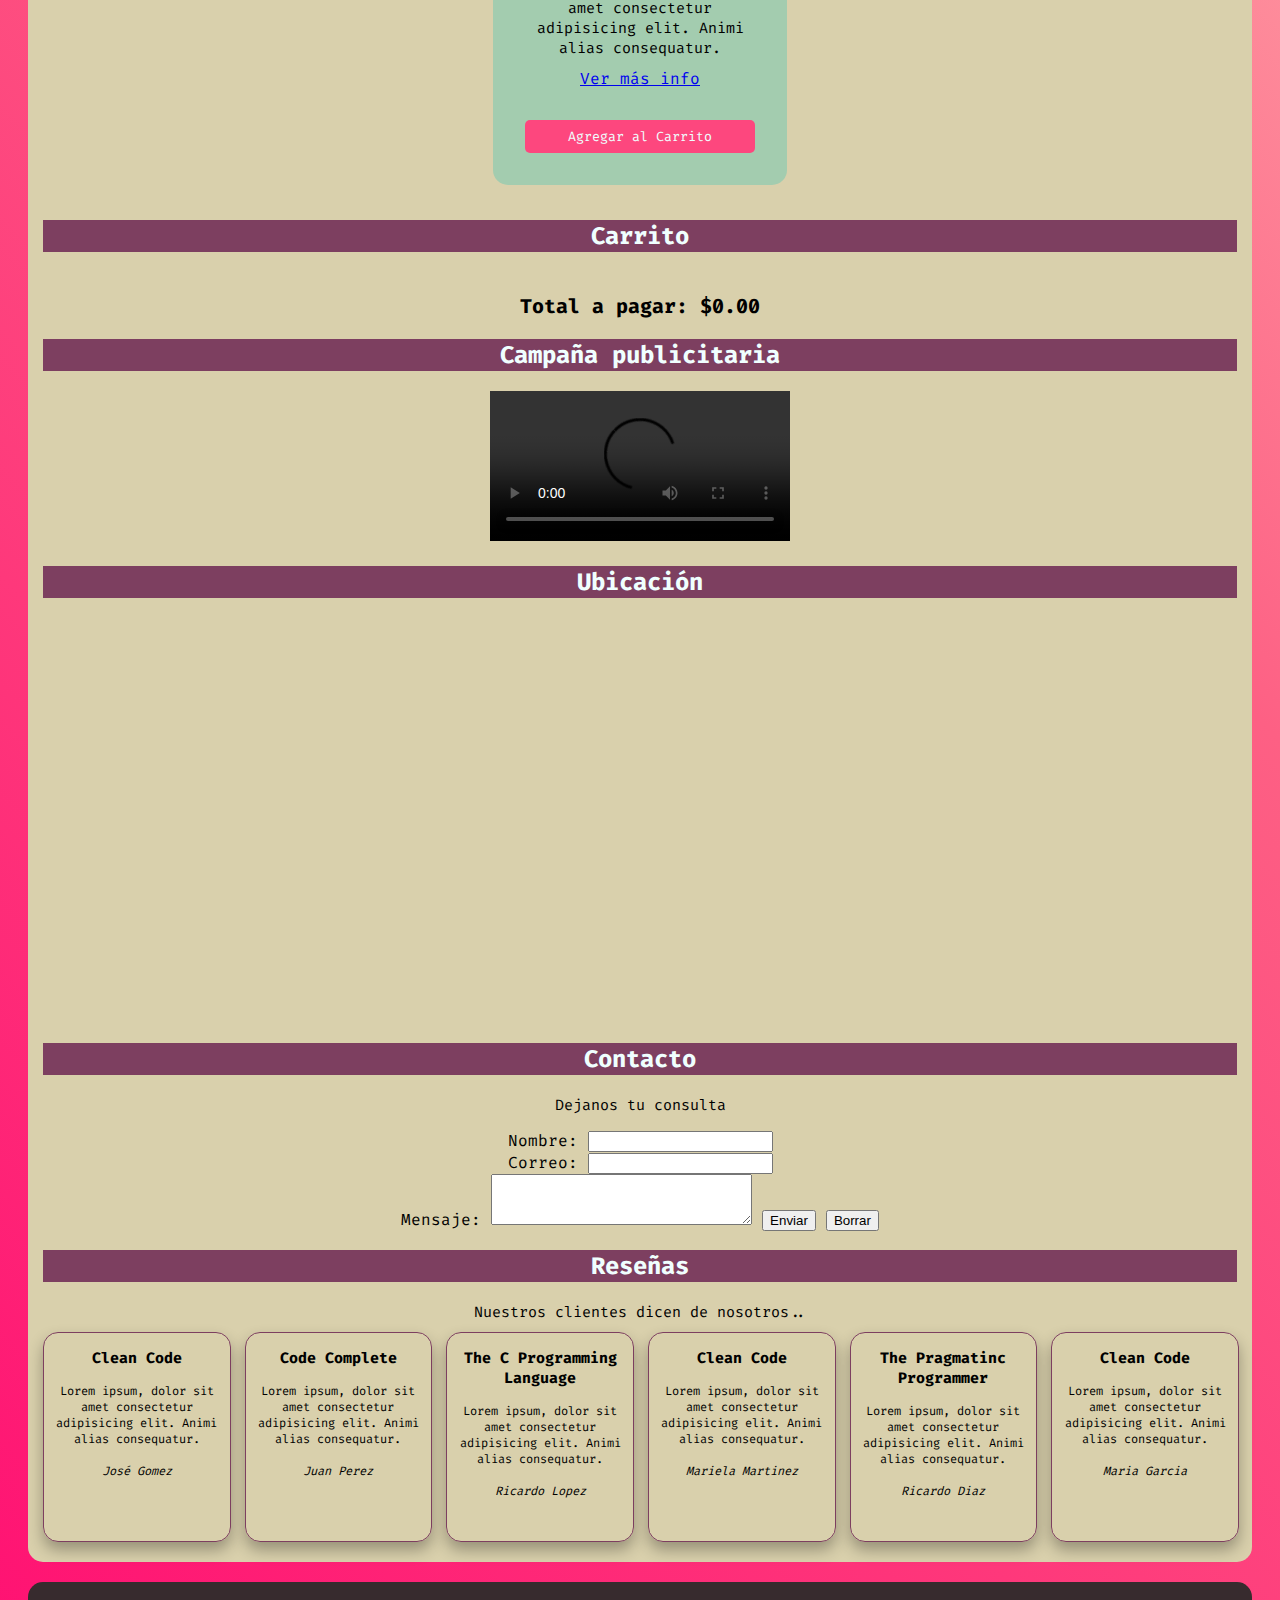
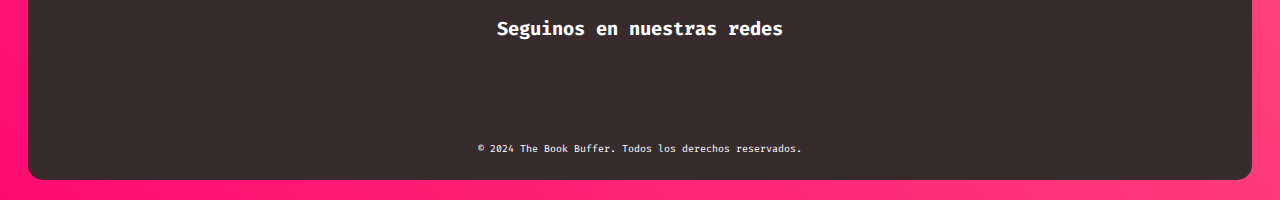
==== commit bf6b2acb: "se agrega carrito" ====
--- a/index.html
+++ b/index.html
@@ -48,8 +48,9 @@
         <!-- Sección Carrito -->
         <section id="carrito">
             <h2>Carrito</h2>
-            <label for="">Contador: </label>
-            <label id="lblContador" for="">0</label>
+            <ul id="listaCarrito"></ul><br>
+            <label for="" class="pagar" >Total a pagar: </label>
+            <label id="lblTotalPagar" for="" class="pagar" >$0.00</label>
         </section>
 
         <!-- Sección Video -->
--- a/styles.css
+++ b/styles.css
@@ -165,6 +165,16 @@
   margin-top: auto;
 }
 
+.pagar{
+  font-weight: bold;
+  font-size: 20px;
+}
+
+#carrito ul {
+  list-style: none;
+  padding: 0;
+  margin: 0; 
+}
 
 
 /* ----------------------- footer ----------------------- */
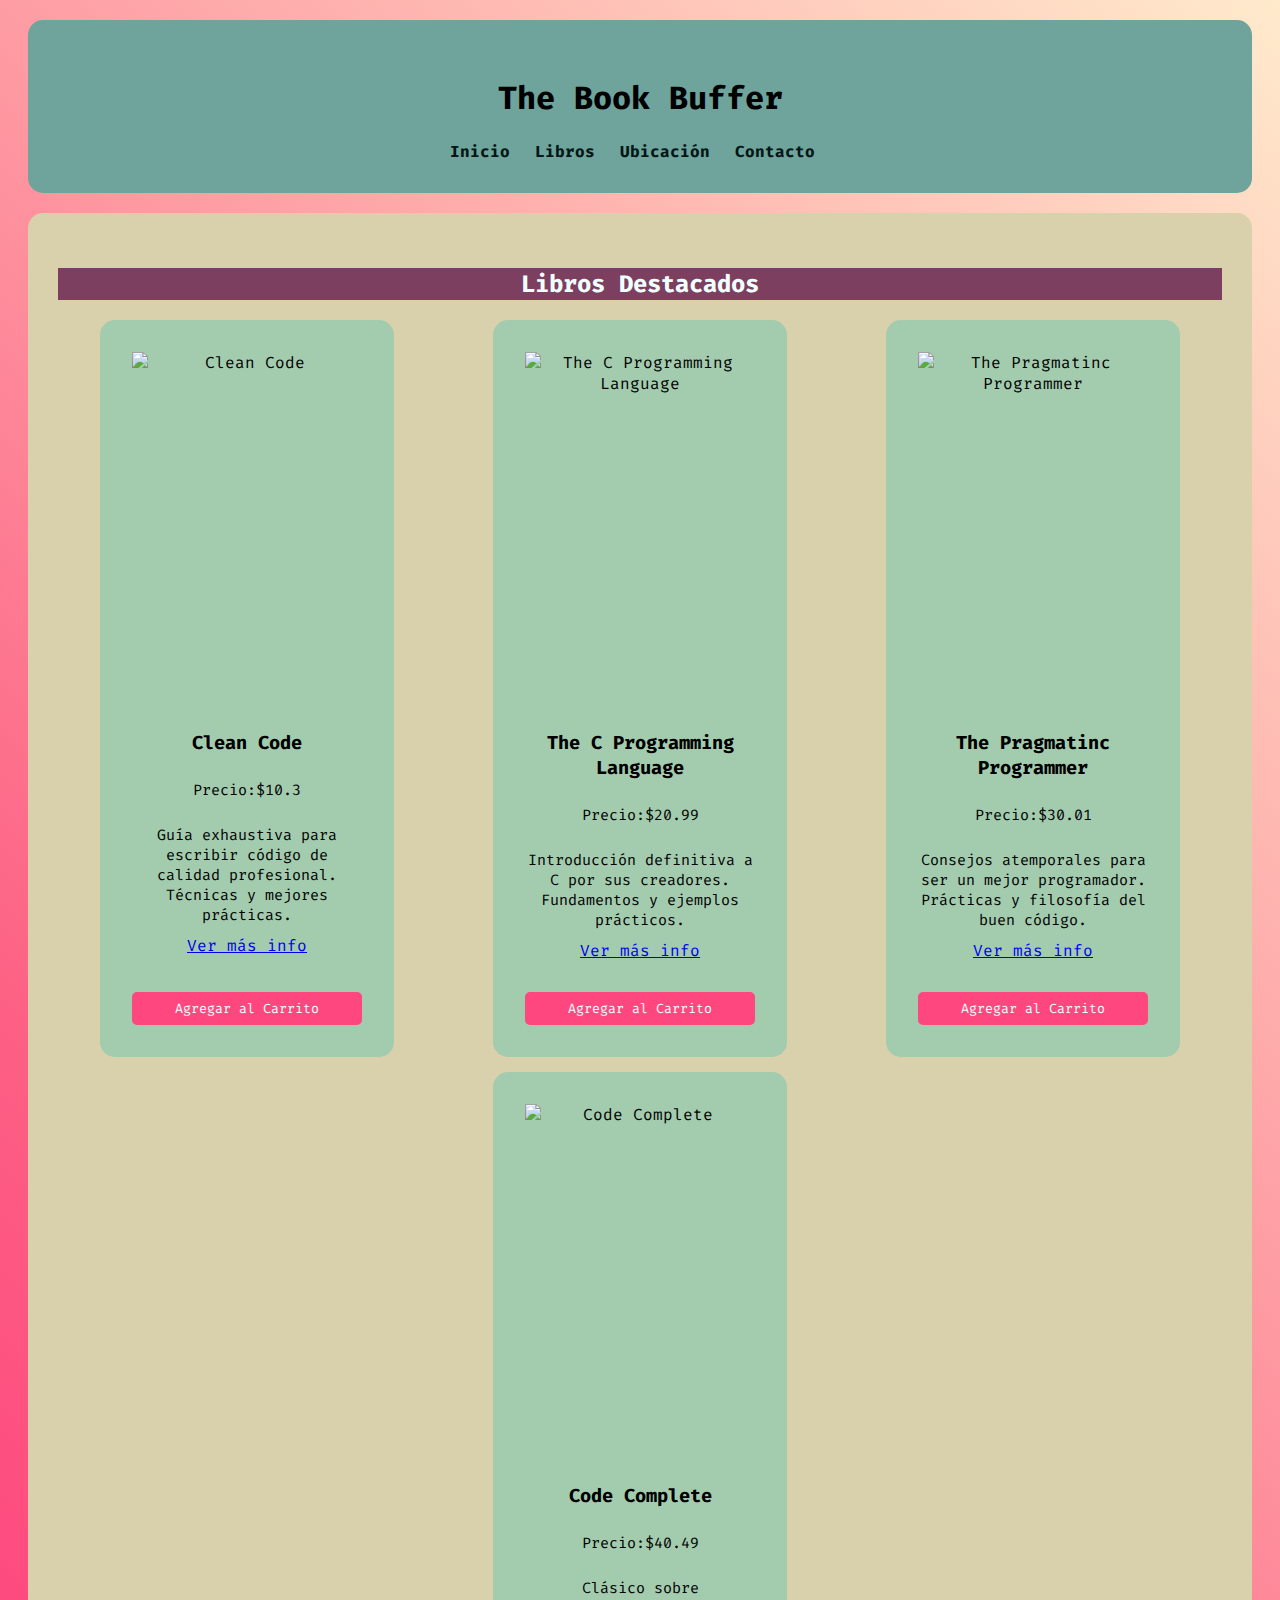
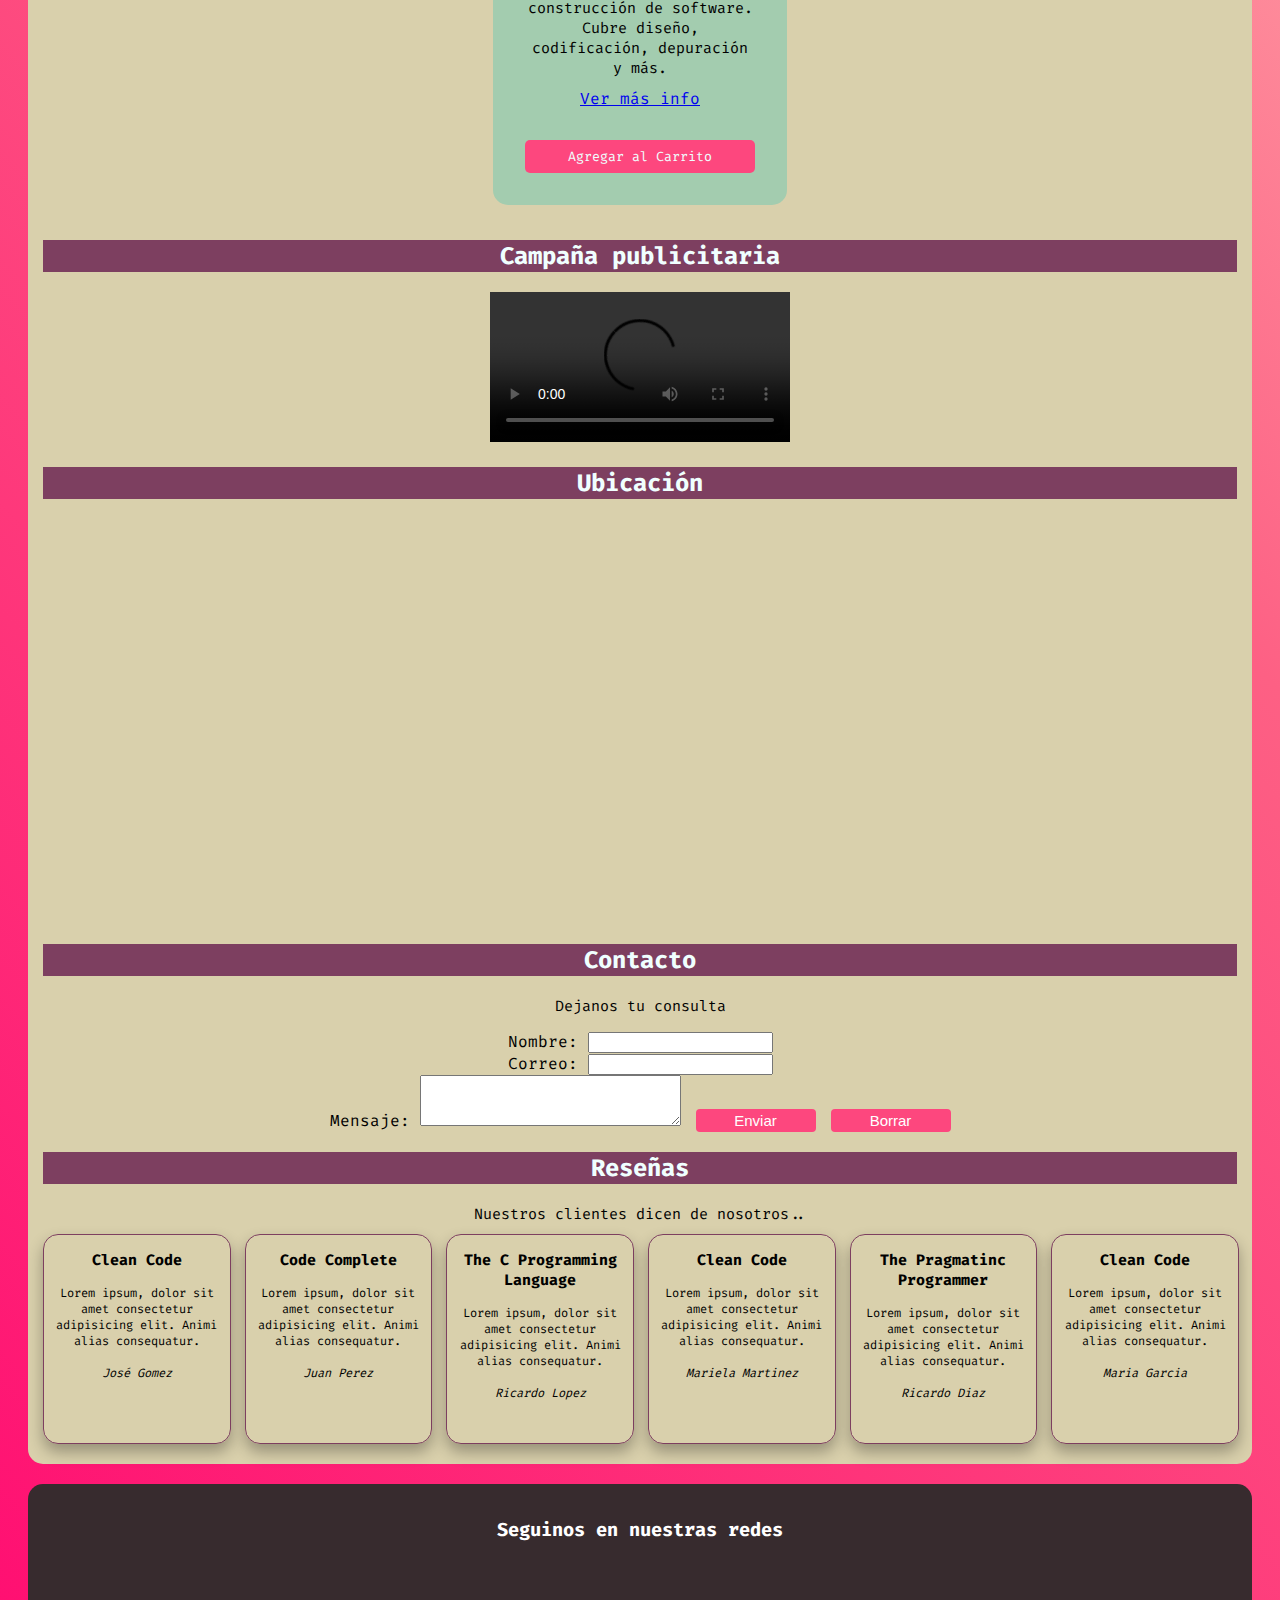
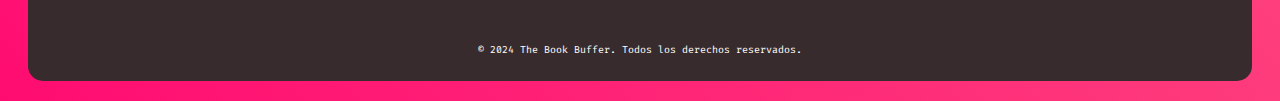
==== commit 7eefe428: "ultimos ajustes pagar css" ====
--- a/index.html
+++ b/index.html
@@ -31,7 +31,6 @@
                 <li><a href="#libos">Libros</a></li>
                 <li><a href="#ubicacion">Ubicación</a></li>
                 <li><a href="#contacto">Contacto</a></li>
-                <!-- <li><a href="#">Buscar</a></li> -->
             </ul>
         </nav>
     </header>
@@ -50,7 +49,9 @@
             <h2>Carrito</h2>
             <ul id="listaCarrito"></ul><br>
             <label for="" class="pagar" >Total a pagar: </label>
-            <label id="lblTotalPagar" for="" class="pagar" >$0.00</label>
+            <label id="lblTotalPagar" for="" class="pagar" >$0.00</label><br>
+            <input id="pagarTotal" value="Ir a Pagar" class="buttonIrAPagar">
+            <input id="borrarCarrito" type="button" value="Borrar Carrito" class="buttonIrAPagar">
         </section>
 
         <!-- Sección Video -->
@@ -95,15 +96,15 @@
         <section id="contacto">
             <h2>Contacto</h2>
             <p>Dejanos tu consulta</p>
-            <!-- modify this form HTML and place wherever you want your form -->
-            <form action="https://formspree.io/f/xeoqazbb" method="POST">
-                <label>Nombre: <input type="text" name="name" cols="25"></label><br>
-                <label>Correo: <input type="email" name="email" cols="25"></label><br>
-                <label>Mensaje: <textarea name="message" rows="3" cols="30"></textarea> </label>
-                <!-- your other form fields go here -->
-                <button type="submit">Enviar</button>
-                <button type="reset">Borrar</button>
-            </form>
+            <div class="contacto-container">
+                <form action="https://formspree.io/f/xeoqazbb" method="POST">
+                    <label>Nombre: <input type="text" name="name" cols="25"></label><br>
+                    <label>Correo: <input type="email" name="email" cols="25"></label><br>
+                    <label>Mensaje: <textarea name="message" rows="3" cols="30"></textarea></label>
+                    <button type="submit" class="buttonContacto">Enviar</button>
+                    <button type="reset" class="buttonContacto">Borrar</button>
+                </form>
+            </div>
         </section>
 
         <section>
--- a/styles.css
+++ b/styles.css
@@ -177,6 +177,75 @@
 }
 
 
+#listaCarrito li button {
+  background-color: #fd477e;
+  color: white;
+  border: none;
+  padding: 4px 8px;
+  margin-left: 5px;
+  border-radius: 4px;
+  cursor: pointer;
+  font-size: 10px;
+  line-height: 1; 
+  transition: background-color 0.3s ease, transform 0.2s ease;
+
+}
+
+#listaCarrito li button:hover {
+  background-color: #c82333;
+  transform: scale(1.1);
+}
+
+#listaCarrito li button:active {
+  background-color: #bd2130;
+  transform: scale(0.95);
+}
+
+.buttonIrAPagar {
+  text-align: center;
+  width: 120px;
+  background-color: green;
+  color: white;
+  border: none;
+  padding: 4px 8px;
+  margin-left: 5px;
+  border-radius: 4px;
+  cursor: pointer;
+  font-size: 15px;
+  line-height: 1; 
+  transition: background-color 0.3s ease, transform 0.2s ease;
+
+}
+
+.buttonIrAPagar:hover {
+  background-color: yellow;
+  color: #000;
+  transform: scale(1.1);
+}
+
+
+.buttonContacto {
+  text-align: center;
+  width: 120px;
+  background-color: #fd477e;
+  color: white;
+  border: none;
+  padding: 4px 8px;
+  margin-left: 5px;
+  border-radius: 4px;
+  cursor: pointer;
+  font-size: 15px;
+  line-height: 1; 
+  transition: background-color 0.3s ease, transform 0.2s ease;
+
+}
+
+.buttonContacto:hover {
+  background-color: #c82333;
+  transform: scale(1.1);
+}
+
+
 /* ----------------------- footer ----------------------- */
 
 footer {
